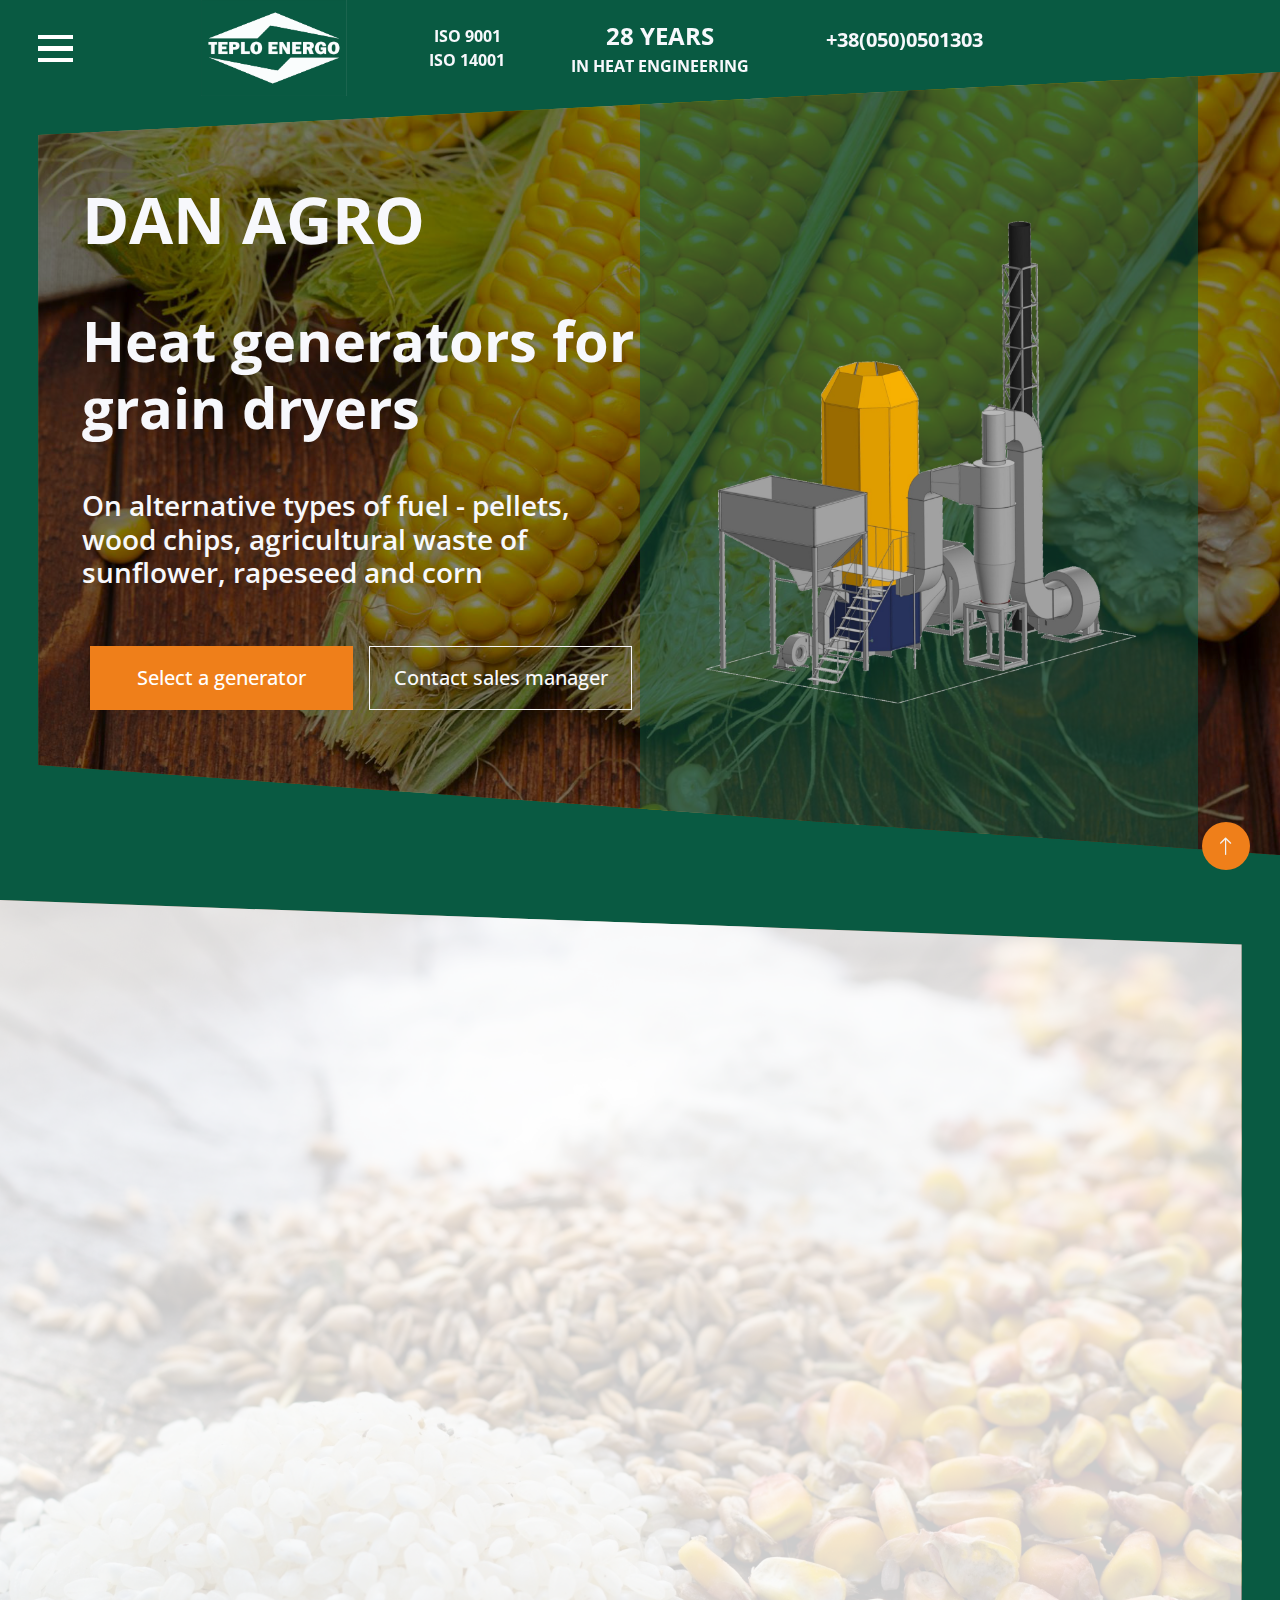
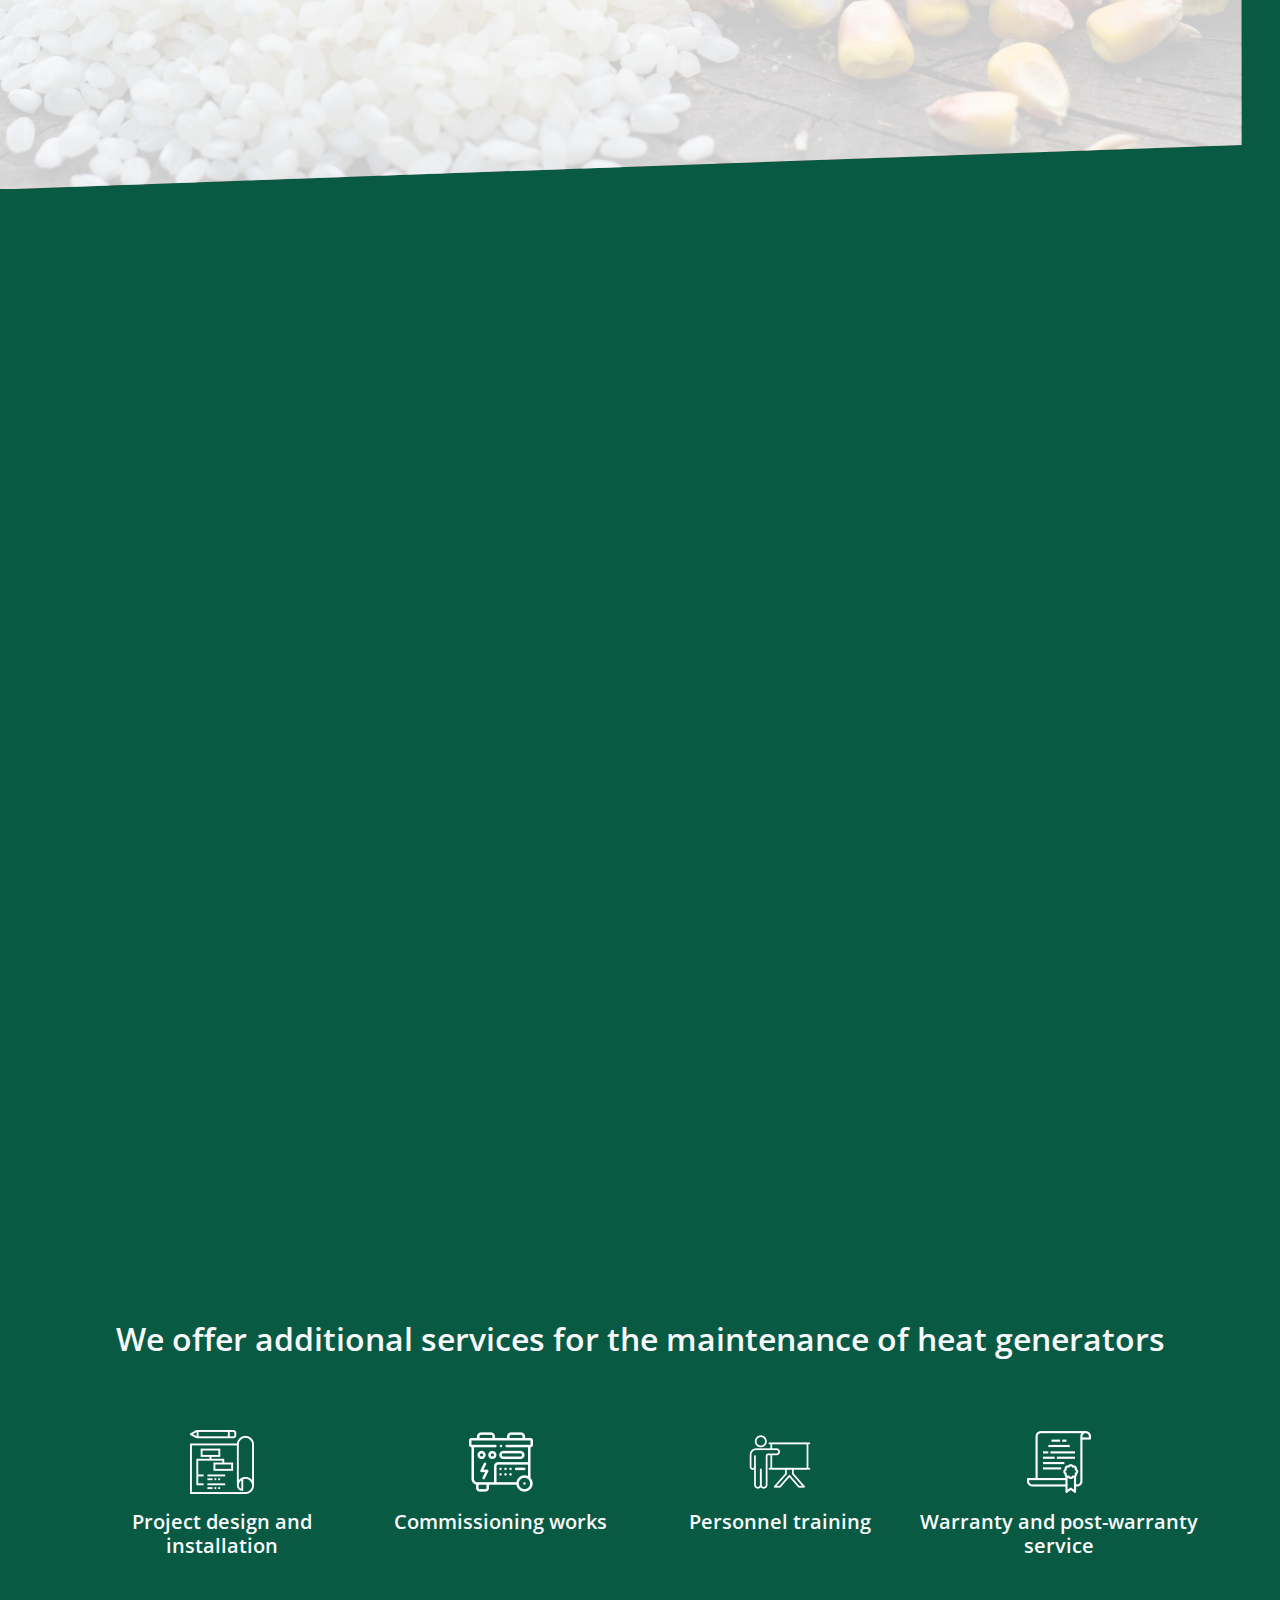
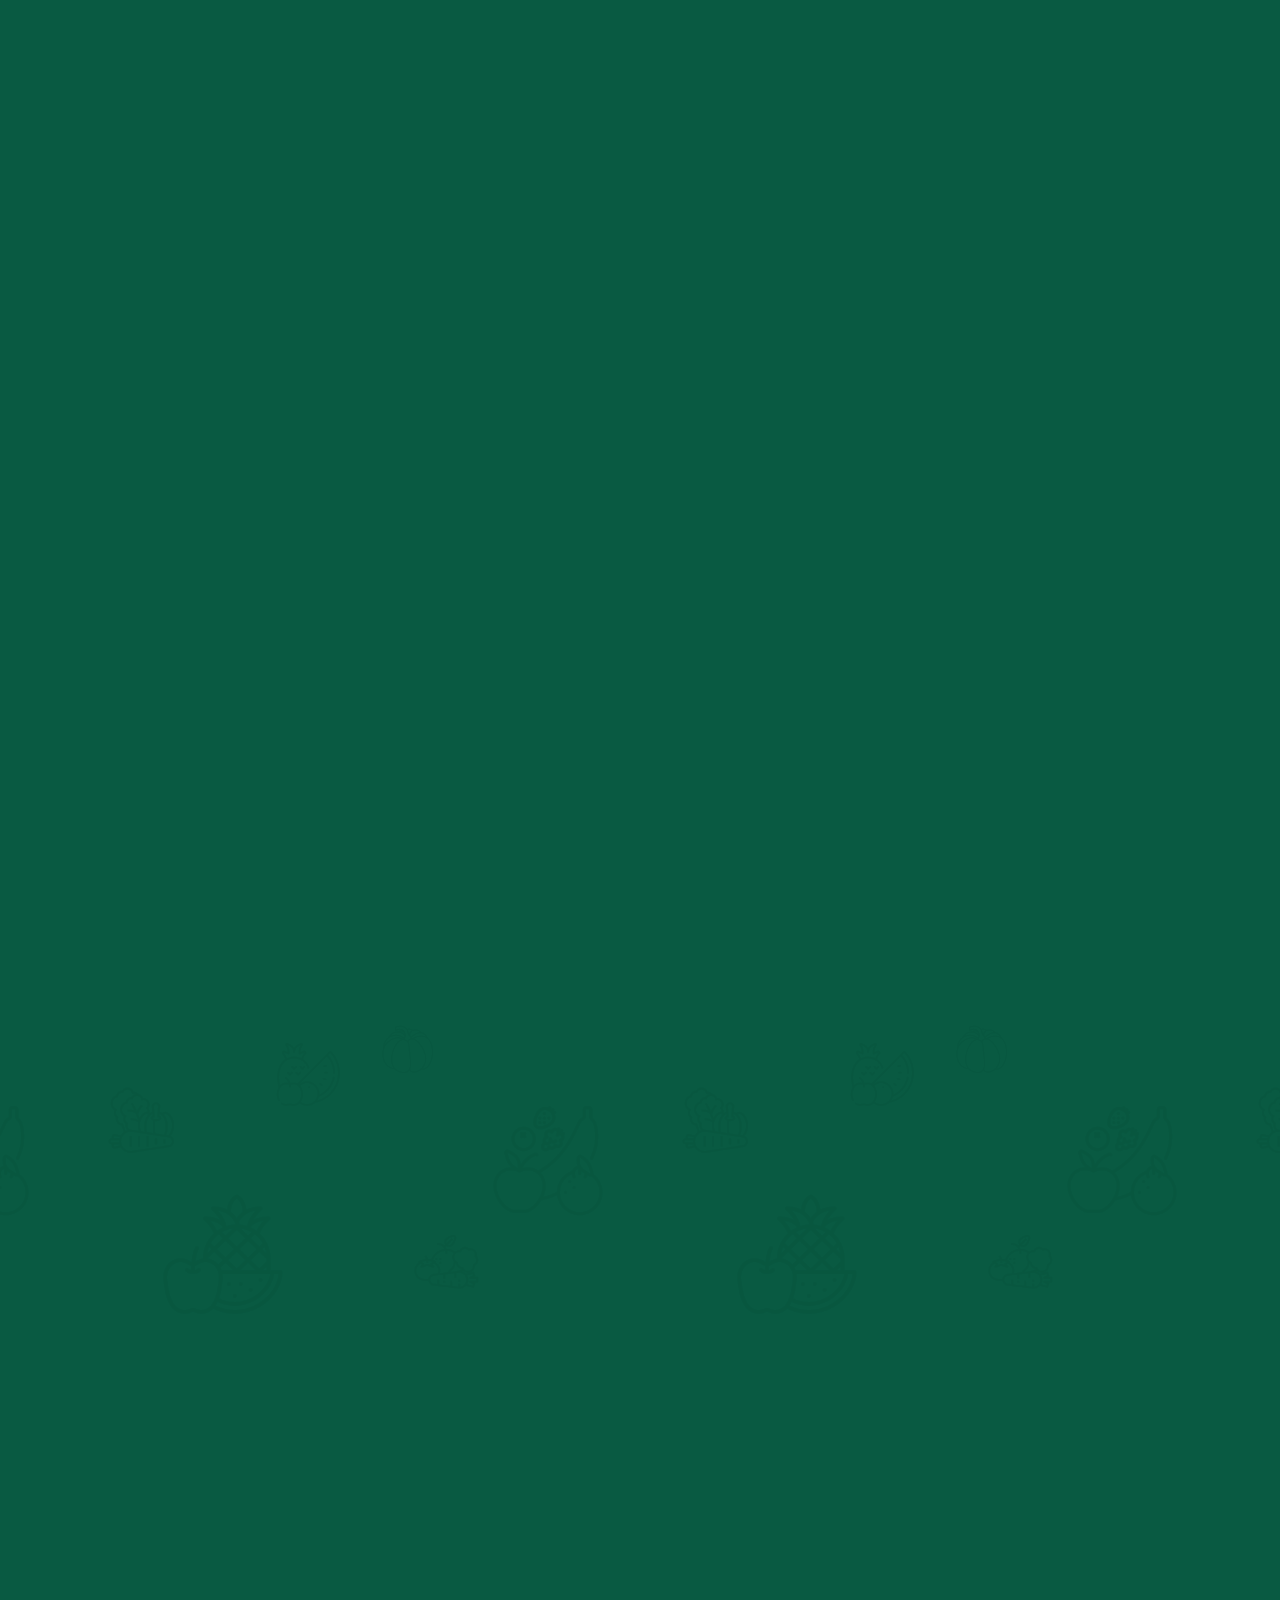
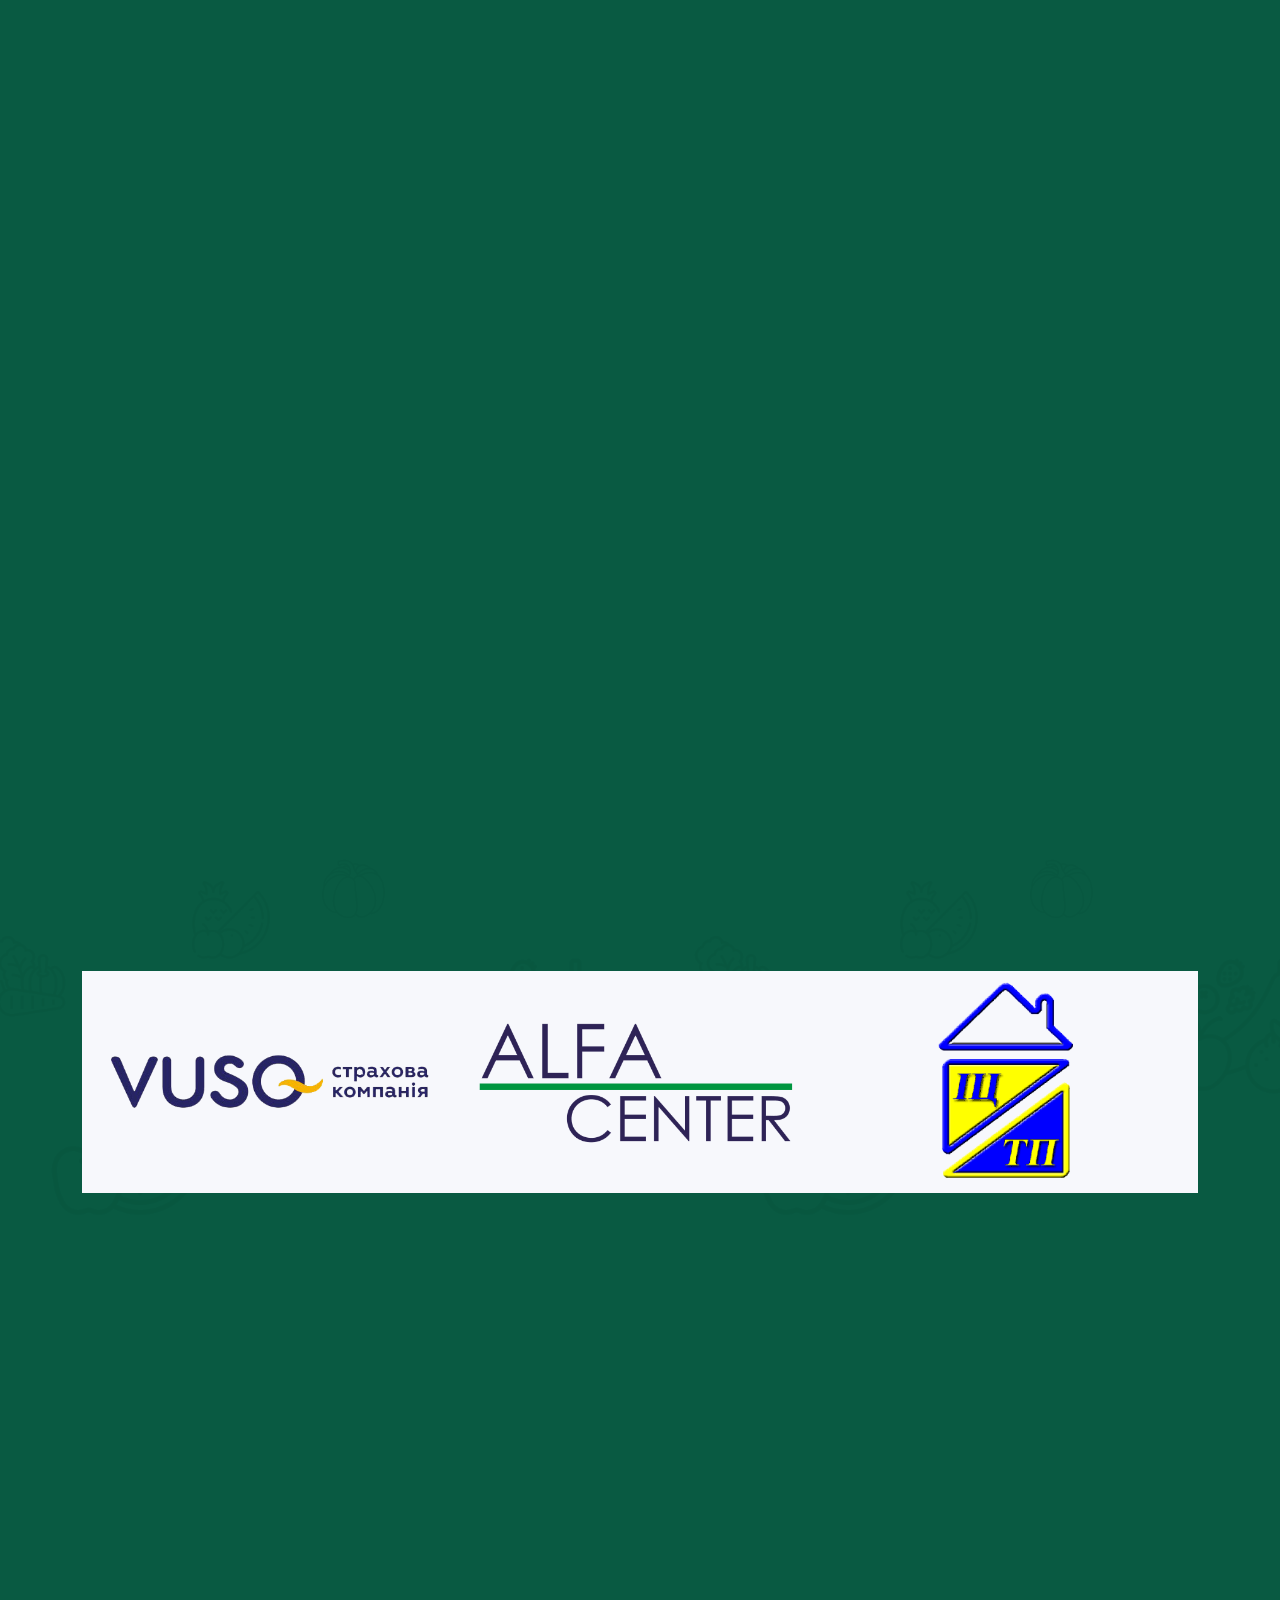
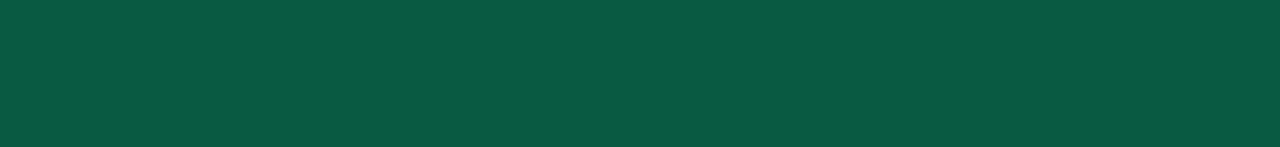
==== en.html @ 697d2f4a "added english version" ====
<!DOCTYPE html>
<html lang="ua">
  <head>
    <meta charset="utf-8" />
    <title>Heat Generators DAN AGRO</title>
    <meta content="width=device-width, initial-scale=1.0" name="viewport" />
    <meta content="" name="keywords" />
    <meta content="" name="description" />

    <meta property="og:image" content="./img/thumbnail_ru.jpg" />
    <meta property="og:image:type" content="image/png" />
    <meta property="og:image:width" content="1024" />
    <meta property="og:image:height" content="1024" />

    <!-- Favicon -->
    <link href="img/favicon.ico" rel="icon" type="image/x-icon" />

    <!-- Google Web Fonts -->
    <link rel="preconnect" href="https://fonts.googleapis.com" />
    <link rel="preconnect" href="https://fonts.gstatic.com" crossorigin />
    <link
      href="https://fonts.googleapis.com/css2?family=Open+Sans:wght@400;500&family=Lora:wght@600;700&display=swap"
      rel="stylesheet"
    />

    <!-- Icon Font Stylesheet -->
    <link
      href="https://cdnjs.cloudflare.com/ajax/libs/font-awesome/5.10.0/css/all.min.css"
      rel="stylesheet"
    />
    <link
      href="https://cdn.jsdelivr.net/npm/bootstrap-icons@1.4.1/font/bootstrap-icons.css"
      rel="stylesheet"
    />

    <!-- Libraries Stylesheet -->
    <link href="lib/animate/animate.min.css" rel="stylesheet" />
    <link href="lib/owlcarousel/assets/owl.carousel.min.css" rel="stylesheet" />

    <!-- Customized Bootstrap Stylesheet -->
    <link href="css/bootstrap.min.css" rel="stylesheet" />

    <!-- Template Stylesheet -->
    <link href="css/style.css" rel="stylesheet" />
    <link href="css/custom.css?v=1.9321" rel="stylesheet" />
    <link rel="stylesheet" href="css/farmfield.css?v=1.931" />
    <!-- Global site tag (gtag.js) - Google Analytics -->
    <script
      async
      src="https://www.googletagmanager.com/gtag/js?id=UA-233529779-1"
    ></script>
    <script>
      window.dataLayer = window.dataLayer || [];
      function gtag() {
        dataLayer.push(arguments);
      }
      gtag("js", new Date());

      gtag("config", "UA-233529779-1");
    </script>
    <!-- Global site tag (gtag.js) - Google Analytics -->
    <script
      async
      src="https://www.googletagmanager.com/gtag/js?id=G-NRJD3T7SEB"
    ></script>
    <script>
      window.dataLayer = window.dataLayer || [];
      function gtag() {
        dataLayer.push(arguments);
      }
      gtag("js", new Date());

      gtag("config", "G-NRJD3T7SEB");
    </script>
    <!-- Google Tag Manager -->
    <script>
      (function (w, d, s, l, i) {
        w[l] = w[l] || [];
        w[l].push({ "gtm.start": new Date().getTime(), event: "gtm.js" });
        var f = d.getElementsByTagName(s)[0],
          j = d.createElement(s),
          dl = l != "dataLayer" ? "&l=" + l : "";
        j.async = true;
        j.src = "https://www.googletagmanager.com/gtm.js?id=" + i + dl;
        f.parentNode.insertBefore(j, f);
      })(window, document, "script", "dataLayer", "GTM-MWQJ46X");
    </script>
    <!-- End Google Tag Manager -->
  </head>

  <body>
    <!-- Google Tag Manager (noscript) -->
    <noscript
      ><iframe
        src="https://www.googletagmanager.com/ns.html?id=GTM-MWQJ46X"
        height="0"
        width="0"
        style="display: none; visibility: hidden;"
      ></iframe
    ></noscript>
    <!-- End Google Tag Manager (noscript) -->
    <!-- Spinner Start -->
    <div
      id="spinner"
      class="show bg-white position-fixed translate-middle w-100 vh-100 top-50 start-50 d-flex align-items-center justify-content-center"
    >
      <div class="spinner-border text-primary" role="status"></div>
    </div>
    <!-- Spinner End -->
    <header class="fixed-top header_section">
      <nav class="ff-navbar ff-navbar-expand-lg ff-custom_nav-container">
        <div
          class="row align-items-center justify-content-between"
          id="nav-row"
        >
          <div class="col-7 col-lg-1 p-0" id="hamburger-col">
            <div class="custom_menu-btn">
              <button class="mb-4" onclick="openNav()">
                <span class="s-1"> </span>
                <span class="s-2"> </span>
                <span class="s-3"> </span>
              </button>
            </div>
            <div id="ff-myNav" class="ff-overlay">
              <div class="menu_btn-style">
                <button onclick="closeNav()">
                  <span class="s-1"> </span>
                  <span class="s-2"> </span>
                  <span class="s-3"> </span>
                </button>
              </div>
              <div class="ff-overlay-content">
                <img
                  class="logo-header-menu"
                  src="./img/logo-white-ru.png"
                  alt="Teploenergo logo"
                />

                <a class="" href="./index.html">
                  Українська мова
                </a>
                <a class="d-none" href="./ru.html">
                  Русский язык
                </a>
                <a class="d-none" href="#">
                  Deutsche Sprache
                </a>
                <a href="tel:+380500501303"
                  ><i class="fa fa-phone-alt me-3"></i> Отдел продаж</a
                >
                <button
                  type="button"
                  class="btn btn-primary btn-lg py-sm-3 px-sm-2"
                  data-bs-toggle="modal"
                  data-bs-target="#chooseModel"
                  style="width: 20rem;"
                >
                  Select a generator
                </button>
                <button
                  type="button"
                  class="btn btn-outline-light btn-lg py-sm-3 px-sm-3"
                  data-bs-toggle="modal"
                  data-bs-target="#callOrder"
                  style="width: 20rem;"
                >
                  Order a call
                </button>
              </div>
            </div>
          </div>
          <!--First col-2 col-lg-1-->
          <div class="col-5 col-lg-2 fs-4 p-0 m-0 text-center">
            <a class="" href="ru.html" class="navbar-brand ms-lg-0">
              <img
                class="logo-header"
                id="logo-ua"
                src="./img/logo-white-en.png"
                alt="Teploenergo logo"
              />
            </a>
          </div>
          <div
            class="d-none d-lg-block col-lg-1 nav-text fw-bold fs-4 text-center text-light"
          >
            <p class="fs-6 my-0">ISO 9001</p>
            <p class="fs-6 my-0">ISO 14001</p>
          </div>
          <div
            class="d-none d-lg-block col-lg-2 nav-text text-light fw-bold fs-6 text-center"
          >
            <span class="fs-4">28 YEARS</span> <br />IN HEAT ENGINEERING<br />
          </div>

          <!--Second col-4-->
          <div
            class="d-none d-lg-block col-lg-2 nav-text fs-5 text-center text-light"
          >
            <p class="fw-bold">+38(050)0501303</p>
          </div>

          <div class="col-5 col-lg-2 nav-text fw-bold fs-5 text-center m-0 p-0">
            <button
              type="button"
              class="btn btn-primary d-none py-sm-3 px-sm-2"
              id="nav-cta"
              data-bs-toggle="modal"
              data-bs-target="#chooseModel"
              style="width: 11rem;"
            >
              Select a generator
            </button>
          </div>
        </div>
      </nav>
    </header>
    <!-- Navbar Start -->
    <!-- <div
      class="container-fluid fixed-top px-0 wow fadeIn text-light"
      data-wow-delay="0.1s"
    >
      <nav
        class="navbar-light py-lg-0 px-lg-5 wow fadeIn"
        data-wow-delay="0.1s"
      >
        
      </nav>
    </div> -->
    <!-- Navbar End -->

    <!-- Hero lg Start -->
    <div
      class="d-none d-lg-block container-fluid m-0 p-0 wow bounceInRight hero-design3"
      data-wow-delay="0.1s"
    >
      <div id="header-carousel" class=" " data-bs-ride="carousel">
        <div
          class="hero-image my-0"
          style="background-image: url('./img/extra-bg5.jpg');"
        >
          <div
            class="overlay"
            style="clip-path: polygon(0 0, 100% 0%, 100% 100%, 0 95%);"
          >
            <div class="container h-100">
              <div class="row h-100 align-items-center justify-content-start">
                <div class="col-md-6 order-2 order-md-1">
                  <h1 class="display-3 text-light mb-5 animated slideInDown">
                    DAN AGRO
                  </h1>
                  <h1
                    class="display-md-5 display-4 text-light mb-5 animated slideInDown"
                  >
                  Heat generators for grain dryers
                  </h1>
                  <h3
                    class="display-lg-5 display-md-6 text-light animated slideInDown mb-5"
                  >
                  On alternative types of fuel - pellets, wood chips, agricultural waste of sunflower, rapeseed and corn
                  </h3>
                  <div class="hero-cta" style="justify-content: start;">
                    <button
                      type="button"
                      class="btn btn-primary btn-lg py-sm-3 px-sm-3"
                      data-bs-toggle="modal"
                      data-bs-target="#chooseModel"
                    >
                      Select a generator
                    </button>
                    <button
                      type="button"
                      class="btn btn-outline-light btn-lg py-sm-3 px-sm-3"
                      data-bs-toggle="modal"
                      data-bs-target="#contactManager"
                    >
                      Contact sales manager
                    </button>
                  </div>
                </div>
                <div
                  class="col-md-6 overlay-hero-lg order-1 order-md-2 h-30 position-relative overflow-hidden"
                >
                  <div class="text-center">
                    <img class="img-fluid" src="./img/generator2.png" alt="" />
                  </div>
                </div>
              </div>
            </div>
          </div>
        </div>
      </div>
    </div>
    <!-- Hero End -->
    <!-- Hero sm Start -->
    <div
      class="d-lg-none container-fluid m-0 h-100 p-0 wow bounceInRight"
      data-wow-delay="0.1s"
    >
      <div id="header-carousel" class=" " data-bs-ride="carousel">
        <div
          class="hero-image my-0"
          style="background-image: url('./img/extra-bg5.jpg');"
        >
          <div class="overlay">
            <div class="h-100">
              <div class="row h-100 align-items-center justify-content-center">
                <div class="col-12 pb-3 position-relative mt-5 overflow-hidden">
                  <div
                    class="text-center overlay-hero-mobile mt-0 justify-content-center"
                  >
                    <img
                      class="img-fluid w-50"
                      src="./img/generator2.png"
                      alt=""
                    />
                  </div>
                </div>
                <div class="col-md-12">
                  <h1
                    class="display-5 text-center text-light mb-2 animated slideInDown"
                  >
                    DAN AGRO
                  </h1>
                  <h1
                    class="display-md-6 text-center display-5 text-light mb-2 animated slideInDown"
                  >
                    Heat generators for grain dryers
                  </h1>
                  <h3
                    class="display-lg-5 text-center mt-4 display-md-6 text-light animated slideInDown mb-2"
                  >
                  On alternative types of fuel - pellets, wood chips, agricultural waste of sunflower, rapeseed and corn
                  </h3>
                  <div class="hero-cta" style="justify-content: start;">
                    <button
                      type="button"
                      class="btn btn-primary btn-lg py-sm-3 px-sm-3"
                      data-bs-toggle="modal"
                      data-bs-target="#chooseModel"
                    >
                      Select a generator
                    </button>
                    <button
                      type="button"
                      class="btn btn-outline-light btn-lg py-sm-3 px-sm-3"
                      data-bs-toggle="modal"
                      data-bs-target="#contactManager"
                    >
                      Contact sales manager
                    </button>
                  </div>
                </div>
              </div>
            </div>
          </div>
        </div>
      </div>
    </div>
    <!-- Hero End -->

    <!--Modal-->
    <div
      class="modal fade"
      id="chooseModel"
      data-bs-backdrop="static"
      data-bs-keyboard="false"
      tabindex="-1"
      aria-labelledby="chooseModelLabel"
      aria-hidden="true"
    >
      <div class="modal-dialog modal-fullscreen">
        <div class="modal-content custom-bg2">
          <div class="modal-header">
            <div class="container text-center">
              <div
                class="btn-group"
                role="group"
                aria-label="Basic outlined example"
              >
                <a href="#danagro750">DAN AGRO 750</a>

                <a href="#danagro1000">DAN AGRO 1000</a>

                <a href="#danagro1500">DAN AGRO 1500</a>

                <a href="#danagro2000">DAN AGRO 2000</a>
              </div>
            </div>
          </div>
          <div class="modal-body">
            <!---->
            <div class="container p-0">
              <div class="row m-0" id="generators" style="width: 100%;">
                <div class="col-12 p-0 text-center" style="width: 100%;">
                  <div class="card m-2 p-3">
                    <!-- <p class="card-text">Some quick example text.</p> -->
                    <div class="row align-items-center">
                      <div id="danagro750" class="col-12 col-lg-4">
                        <h5 class="card-title display-6">DAN AGRO 750</h5>
                        <div class="">
                          <img
                            src="./img/generator.png"
                            class="card-img-top p-3"
                            alt="..."
                          />
                        </div>
                        <div class="row justify-content-center">
                          <button
                            type="button"
                            class="btn btn-primary btn-lg d-none d-lg-block my-2 py-sm-3 px-sm-3"
                            data-bs-toggle="modal"
                            data-bs-target="#order750"
                          >
                            Order
                          </button>
                          <div
                            class="modal fade"
                            id="order750"
                            data-bs-backdrop="static"
                            data-bs-keyboard="false"
                            tabindex="-1"
                            aria-labelledby="orderGeneratorLabel"
                            aria-hidden="true"
                          >
                            <div class="modal-dialog">
                              <div class="modal-content border h-100">
                                <div class="modal-header">
                                  <div class="row">
                                    <div class="col-12">
                                      <h5 class="modal-title">
                                        Order DAN AGRO 750
                                      </h5>
                                    </div>
                                  </div>
                                </div>
                                <div class="modal-body">
                                  <!--Form Original-->
                                  <div class="container text-start">
                                    <div class="row justify-content-center">
                                      <div class="col-12">
                                        <!--Rus:bb578093b6a53e03850716bdb2a99164-->
                                        <!--Nat:9cf9691a396ac0aa43f64c51c702e6b8-->
                                        <form
                                          action="https://formsubmit.co/9cf9691a396ac0aa43f64c51c702e6b8"
                                          action
                                          class="row justify-content-start g-2"
                                          method="POST"
                                        >
                                          <label for="name" class="form-label"
                                            >Name or company name
                                            </label
                                          >
                                          <input
                                            type="text"
                                            class="form-control mb-3"
                                            name="name"
                                            id="name"
                                            required
                                          />

                                          <label
                                            for="emailInfo"
                                            class="form-label"
                                            >Email </label
                                          >
                                          <input
                                            type="email"
                                            class="form-control mb-3"
                                            name="email"
                                            id="emailInfo"
                                            required
                                          />

                                          <label
                                            for="phoneNumber"
                                            class="form-label"
                                            >Phone </label
                                          >
                                          <input
                                            type="text"
                                            class="form-control mb-3"
                                            name="phoneNumber"
                                            id="phoneNumber"
                                            required
                                          />

                                          <label for="region" class="form-label"
                                            >Your location </label
                                          >
                                          <input
                                            type="text"
                                            class="form-control mb-3"
                                            name="region"
                                            id="region"
                                            required
                                          />

                                          <label
                                            for="comments"
                                            class="form-label"
                                            >Comment</label
                                          >
                                          <textarea
                                            class="form-control"
                                            id="comments"
                                            name="message"
                                            rows="3"
                                          ></textarea>
                                          <input
                                            type="hidden"
                                            name="_captcha"
                                            value="false"
                                          />
                                          <input
                                            type="hidden"
                                            name="_next"
                                            value="https://dan-agro.com.ua/thankyou.html"
                                          />
                                          <input
                                            type="hidden"
                                            name="_subject"
                                            value="Замовлення генератору DAN AGRO 750"
                                          />
                                          <input
                                            type="hidden"
                                            name="_template"
                                            value="table"
                                          />

                                          <div class="row">
                                            <div class="col-6">
                                              <button
                                                type="submit"
                                                class="btn btn-custom order-btn"
                                              >
                                                Order
                                              </button>
                                            </div>
                                            <div class="col-6">
                                              <button
                                                type="button"
                                                class="btn btn-danger order-btn"
                                                data-bs-dismiss="modal"
                                              >
                                                Back
                                              </button>
                                            </div>
                                          </div>
                                        </form>
                                      </div>
                                    </div>
                                  </div>
                                </div>
                              </div>
                            </div>
                          </div>
                        </div>
                      </div>
                      <div class="col-12 col-lg-8 text-start">
                        <table class="table table-sm table1 table-hover">
                          <tbody>
                            <tr>
                              <td>Thermal power</td>
                              <td>750 kW</td>
                            </tr>
                            <tr>
                              <td>Hot air output</td>
                              <td>27 000 m³/hour</td>
                            </tr>
                            <tr>
                              <td>
                                Air temperature control range
                              </td>
                              <td>50°С - 120°С</td>
                            </tr>
                            <tr>
                              <td>Installed electrical power</td>
                              <td>22 kW</td>
                            </tr>
                            <tr>
                              <td>Supply voltage</td>
                              <td>380 V</td>
                            </tr>
                            <tr>
                              <td>Weight</td>
                              <td>4 tons</td>
                            </tr>
                            <tr>
                              <td>Installation area</td>
                              <td>25 m²</td>
                            </tr>
                            <tr>
                              <td>Generator bin volume</td>
                              <td>3m³</td>
                            </tr>
                            <tr>
                              <td>Fuel consumption per 1 t%</td>
                              <td>9,0 - 15,0 kg/1t%</td>
                            </tr>
                            <tr>
                              <td>
                                Productivity for drying corn с 24% to 14%
                                humidity
                              </td>
                              <td>2 tons per hour</td>
                            </tr>
                            <tr>
                              <td>
                                Productivity for drying corn from 20% to 14%
                                 humidity
                              </td>
                              <td>3,3 tons per hour</td>
                            </tr>
                          </tbody>
                        </table>
                        <table
                          class="table table-sm d-none d-lg-block table-bordered table2 table-hover"
                          id="fuelTable"
                        >
                          <tbody>
                            <tr>
                              <td class="text-start">
                                <strong>Fuel type</strong>
                              </td>
                              <td>Pine pellets</td>
                              <!---->
                              <td>Corn stalks</td>
                              <!--ІТТФ-->
                              <td>Sunflower stems</td>
                              <!--ІТТФ-->
                              <td>Wood chips</td>
                              <!--Secbiomass-->
                            </tr>
                            <tr>
                              <td class="text-start">
                                <strong>Consumption (kg/hour)</strong>
                              </td>
                              <td>183</td>
                              <td>194</td>
                              <td>213</td>
                              <td>315</td>
                            </tr>
                            <tr>
                              <td class="text-start">
                                <strong>Consumption (m³/day)</strong>
                              </td>
                              <td>13</td>
                              <td>14</td>
                              <td>15</td>
                              <td>23</td>
                            </tr>
                            <tr>
                              <td class="text-start">
                                <strong>General humidity</strong>
                                <!--Wr-->
                              </td>
                              <td>9,9</td>
                              <td>45</td>
                              <td>45</td>
                              <td>40</td>
                            </tr>
                            <tr>
                              <td class="text-start">
                                <strong>Lower calorific value</strong>
                                <!--Qir-->
                              </td>
                              <td>17,51</td>
                              <td>16,7</td>
                              <td>16</td>
                              <td>10,22</td>
                            </tr>
                            <tr>
                              <td class="text-start">
                                <strong>Fuel costs per 1t%</strong>
                              </td>
                              <td>9,0 kg</td>
                              <td>9,6 kg</td>
                              <td>10,5 kg</td>
                              <td>15,6 kg</td>
                            </tr>
                          </tbody>
                        </table>
                        <table
                          class="table d-lg-none table-sm table-bordered table2 table-hover"
                          id="fuelTable"
                        >
                          <tbody>
                            <tr>
                              <td class="text-start">
                                <strong>Fuel type</strong>
                              </td>
                              <td>Pine pellets</td>
                              <!---->
                              <td>Corn stalks</td>
                              <!--ІТТФ-->
                            </tr>
                            <tr>
                              <td class="text-start">
                                <strong>Consumption (kg/hour)</strong>
                              </td>
                              <td>183</td>
                              <td>194</td>
                            </tr>
                            <tr>
                              <td class="text-start">
                                <strong>Consumption (m³/day)</strong>
                              </td>
                              <td>13</td>
                              <td>14</td>
                            </tr>
                            <tr>
                              <td class="text-start">
                                <strong>General humidity</strong>
                                <!--Wr-->
                              </td>
                              <td>9,9</td>
                              <td>45</td>
                            </tr>
                            <tr>
                              <td class="text-start">
                                <strong>Lower calorific value</strong>
                                <!--Qir-->
                              </td>
                              <td>17,51</td>
                              <td>16,7</td>
                            </tr>
                            <tr>
                              <td class="text-start">
                                <strong>Fuel costs per 1t%</strong>
                              </td>
                              <td>9,0 kg</td>
                              <td>9,6 kg</td>
                            </tr>
                          </tbody>
                        </table>
                        <table
                          class="table d-lg-none table-sm table-bordered table2 table-hover"
                          id="fuelTable"
                        >
                          <tbody>
                            <tr>
                              <td class="text-start">
                                <strong>Fuel type</strong>
                              </td>

                              <td>Sunflower stems</td>
                              <!--ІТТФ-->
                              <td>Wood chips</td>
                              <!--Secbiomass-->
                            </tr>
                            <tr>
                              <td class="text-start">
                                <strong>Consumption (kg/hour)</strong>
                              </td>

                              <td>213</td>
                              <td>315</td>
                            </tr>
                            <tr>
                              <td class="text-start">
                                <strong>Consumption (m³/day)</strong>
                              </td>

                              <td>15</td>
                              <td>23</td>
                            </tr>
                            <tr>
                              <td class="text-start">
                                <strong>General humidity</strong>
                                <!--Wr-->
                              </td>

                              <td>45</td>
                              <td>40</td>
                            </tr>
                            <tr>
                              <td class="text-start">
                                <strong>Lower calorific value</strong>
                                <!--Qir-->
                              </td>

                              <td>16</td>
                              <td>10,22</td>
                            </tr>
                            <tr>
                              <td class="text-start">
                                <strong>Fuel costs per 1t%</strong>
                              </td>

                              <td>10,5 kg</td>
                              <td>15,6 kg</td>
                            </tr>
                          </tbody>
                        </table>
                      </div>
                    </div>

                    <div class="row align-items-center d-lg-none">
                      <div class="col-12 text-center">
                        <button
                          type="button"
                          class="btn btn-primary btn-lg my-2 py-sm-3 px-sm-3"
                          data-bs-toggle="modal"
                          data-bs-target="#order750"
                        >
                          Order
                        </button>
                      </div>
                    </div>
                  </div>
                </div>
                <div class="col-12 p-0 text-center">
                  <div class="card m-2 p-3">
                    <!-- <p class="card-text">Some quick example text.</p> -->
                    <div class="row align-items-center">
                      <div id="danagro1000" class="col-12 col-lg-4">
                        <h5 class="card-title display-6">DAN AGRO 1000</h5>
                        <div class="">
                          <img
                            src="./img/generator.png"
                            class="card-img-top p-3"
                            alt="..."
                          />
                        </div>

                        <div class="row justify-content-center">
                          <button
                            type="button"
                            class="btn btn-primary btn-lg d-none d-lg-block my-2 py-sm-3 px-sm-3"
                            data-bs-toggle="modal"
                            data-bs-target="#order1000"
                          >
                            Order
                          </button>
                          <div
                            class="modal fade"
                            id="order1000"
                            data-bs-backdrop="static"
                            data-bs-keyboard="false"
                            tabindex="-1"
                            aria-labelledby="orderGeneratorLabel"
                            aria-hidden="true"
                          >
                            <div class="modal-dialog">
                              <div class="modal-content border h-100">
                                <div class="modal-header">
                                  <div class="row">
                                    <div class="col-12">
                                      <h5 class="modal-title">
                                        Order DAN AGRO 1000
                                      </h5>
                                    </div>
                                  </div>
                                </div>
                                <div class="modal-body">
                                  <!--Form Original-->
                                  <div class="container text-start">
                                    <div class="row justify-content-center">
                                      <div class="col-12">
                                        <!--Rus:bb578093b6a53e03850716bdb2a99164-->
                                        <!--Nat:9cf9691a396ac0aa43f64c51c702e6b8-->
                                        <form
                                          action="https://formsubmit.co/9cf9691a396ac0aa43f64c51c702e6b8"
                                          action
                                          class="row justify-content-start g-2"
                                          method="POST"
                                        >
                                          <label for="name" class="form-label"
                                            >Name or company name
                                            </label
                                          >
                                          <input
                                            type="text"
                                            class="form-control mb-3"
                                            name="name"
                                            id="name"
                                            required
                                          />

                                          <label
                                            for="emailInfo"
                                            class="form-label"
                                            >Email </label
                                          >
                                          <input
                                            type="email"
                                            class="form-control mb-3"
                                            name="email"
                                            id="emailInfo"
                                            required
                                          />

                                          <label
                                            for="phoneNumber"
                                            class="form-label"
                                            >Phone </label
                                          >
                                          <input
                                            type="text"
                                            class="form-control mb-3"
                                            name="phoneNumber"
                                            id="phoneNumber"
                                            required
                                          />

                                          <label for="region" class="form-label"
                                            >Your location </label
                                          >
                                          <input
                                            type="text"
                                            class="form-control mb-3"
                                            name="region"
                                            id="region"
                                            required
                                          />

                                          <label
                                            for="comments"
                                            class="form-label"
                                            >Comment</label
                                          >
                                          <textarea
                                            class="form-control"
                                            id="comments"
                                            name="message"
                                            rows="3"
                                          ></textarea>
                                          <input
                                            type="hidden"
                                            name="_captcha"
                                            value="false"
                                          />
                                          <input
                                            type="hidden"
                                            name="_next"
                                            value="https://dan-agro.com.ua/thankyou.html"
                                          />
                                          <input
                                            type="hidden"
                                            name="_subject"
                                            value="Замовлення генератору DAN AGRO 1000"
                                          />
                                          <input
                                            type="hidden"
                                            name="_template"
                                            value="table"
                                          />
                                          <div class="row">
                                            <div class="col-6">
                                              <button
                                                type="submit"
                                                class="btn btn-custom order-btn"
                                              >
                                                Order
                                              </button>
                                            </div>
                                            <div class="col-6">
                                              <button
                                                type="button"
                                                class="btn btn-danger order-btn"
                                                data-bs-dismiss="modal"
                                              >
                                                Back
                                              </button>
                                            </div>
                                          </div>
                                        </form>
                                      </div>
                                    </div>
                                  </div>
                                </div>
                              </div>
                            </div>
                          </div>
                        </div>
                      </div>
                      <div class="col-12 col-lg-8 text-start">
                        <table class="table table-sm table1 table-hover">
                          <tbody>
                            <tr>
                              <td>Thermal power</td>
                              <td>1000 kW</td>
                            </tr>
                            <tr>
                              <td>Hot air output</td>
                              <td>36 000 m³/hour</td>
                            </tr>
                            <tr>
                              <td>
                                Air temperature control range
                              </td>
                              <td>50°С - 120°С</td>
                            </tr>
                            <tr>
                              <td>Installed electrical power</td>
                              <td>33 kW</td>
                            </tr>
                            <tr>
                              <td>Supply voltage</td>
                              <td>380 V</td>
                            </tr>
                            <tr>
                              <td>Weight</td>
                              <td>5 т</td>
                            </tr>
                            <tr>
                              <td>Installation area</td>
                              <td>35 m²</td>
                            </tr>
                            <tr>
                              <td>Generator bin volume</td>
                              <td>3m³</td>
                            </tr>
                            <tr>
                              <td>Fuel consumption per 1 t%</td>
                              <td>9,0 - 15,0 kg/1t%</td>
                            </tr>
                            <tr>
                              <td>
                                Productivity for drying corn с 24% to 14%
                                humidity
                              </td>
                              <td>3 tons per hour</td>
                            </tr>
                            <tr>
                              <td>
                                Productivity for drying corn from 20% to 14%
                                 humidity
                              </td>
                              <td>5 tons per hour</td>
                            </tr>
                          </tbody>
                        </table>
                        <table
                          class="table table-sm d-none d-lg-block table-bordered table2 table-hover"
                          id="fuelTable"
                        >
                          <tbody>
                            <tr>
                              <td class="text-start">
                                <strong>Fuel type</strong>
                              </td>
                              <td>Pine pellets</td>
                              <!---->
                              <td>Corn stalks</td>
                              <!--ІТТФ-->
                              <td>Sunflower stems</td>
                              <!--ІТТФ-->
                              <td>Wood chips</td>
                              <!--Secbiomass-->
                            </tr>
                            <tr>
                              <td class="text-start">
                                <strong>Consumption (kg/hour)</strong>
                              </td>
                              <td>243</td>
                              <td>259</td>
                              <td>284</td>
                              <td>420</td>
                            </tr>
                            <tr>
                              <td class="text-start">
                                <strong>Consumption (m³/day)</strong>
                              </td>
                              <td>18</td>
                              <td>19</td>
                              <td>21</td>
                              <td>31</td>
                            </tr>
                            <tr>
                              <td class="text-start">
                                <strong>Total humidity, Wr</strong>
                              </td>
                              <td>9,9</td>
                              <td>45</td>
                              <td>45</td>
                              <td>40</td>
                            </tr>
                            <tr>
                              <td class="text-start">
                                <strong>Lower calorific value, Qir</strong>
                              </td>
                              <td>17,51</td>
                              <td>16,7</td>
                              <td>16</td>
                              <td>10,22</td>
                            </tr>
                            <tr>
                              <td class="text-start">
                                <strong>Fuel costs per 1t%</strong>
                              </td>
                              <td>9,0 kg</td>
                              <td>9,6 kg</td>
                              <td>10,5 kg</td>
                              <td>15,6 kg</td>
                            </tr>
                          </tbody>
                        </table>
                        <table
                          class="table table-sm d-lg-none table-bordered table2 table-hover"
                          id="fuelTable"
                        >
                          <tbody>
                            <tr>
                              <td class="text-start">
                                <strong>Fuel type</strong>
                              </td>
                              <td>Pine pellets</td>
                              <!---->
                              <td>Corn stalks</td>
                              <!--ІТТФ-->
                            </tr>
                            <tr>
                              <td class="text-start">
                                <strong>Consumption (kg/hour)</strong>
                              </td>
                              <td>243</td>
                              <td>259</td>
                            </tr>
                            <tr>
                              <td class="text-start">
                                <strong>Consumption (m³/day)</strong>
                              </td>
                              <td>18</td>
                              <td>19</td>
                            </tr>
                            <tr>
                              <td class="text-start">
                                <strong>Total humidity, Wr</strong>
                              </td>
                              <td>9,9</td>
                              <td>45</td>
                            </tr>
                            <tr>
                              <td class="text-start">
                                <strong>Lower calorific value, Qir</strong>
                              </td>
                              <td>17,51</td>
                              <td>16,7</td>
                            </tr>
                            <tr>
                              <td class="text-start">
                                <strong>Fuel costs per 1t%</strong>
                              </td>
                              <td>9,0 kg</td>
                              <td>9,6 kg</td>
                            </tr>
                          </tbody>
                        </table>
                        <table
                          class="table table-sm d-lg-none table-bordered table2 table-hover"
                          id="fuelTable"
                        >
                          <tbody>
                            <tr>
                              <td class="text-start">
                                <strong>Fuel type</strong>
                              </td>

                              <td>Sunflower stems</td>
                              <!--ІТТФ-->
                              <td>Wood chips</td>
                              <!--Secbiomass-->
                            </tr>
                            <tr>
                              <td class="text-start">
                                <strong>Consumption (kg/hour)</strong>
                              </td>

                              <td>284</td>
                              <td>420</td>
                            </tr>
                            <tr>
                              <td class="text-start">
                                <strong>Consumption (m³/day)</strong>
                              </td>

                              <td>21</td>
                              <td>31</td>
                            </tr>
                            <tr>
                              <td class="text-start">
                                <strong>Total humidity, Wr</strong>
                              </td>

                              <td>45</td>
                              <td>40</td>
                            </tr>
                            <tr>
                              <td class="text-start">
                                <strong>Lower calorific value, Qir</strong>
                              </td>

                              <td>16</td>
                              <td>10,22</td>
                            </tr>
                            <tr>
                              <td class="text-start">
                                <strong>Fuel costs per 1t%</strong>
                              </td>

                              <td>10,5 kg</td>
                              <td>15,6 kg</td>
                            </tr>
                          </tbody>
                        </table>
                      </div>
                    </div>
                    <div class="row align-items-center d-lg-none">
                      <div class="col-12 text-center">
                        <button
                          type="button"
                          class="btn btn-primary btn-lg my-2 py-sm-3 px-sm-3"
                          data-bs-toggle="modal"
                          data-bs-target="#order1000"
                        >
                          Order
                        </button>
                      </div>
                    </div>
                  </div>
                </div>
                <div class="col-12 p-0 text-center">
                  <div class="card m-2 p-3">
                    <!-- <p class="card-text">Some quick example text.</p> -->
                    <div class="row align-items-center">
                      <div id="danagro1500" class="col-12 col-lg-4">
                        <h5 class="card-title display-6">DAN AGRO 1500</h5>
                        <div class="">
                          <img
                            src="./img/generator.png"
                            class="card-img-top p-3"
                            alt="..."
                          />
                        </div>
                        <div class="row justify-content-center">
                          <button
                            type="button"
                            class="btn btn-primary btn-lg d-none d-lg-block my-2 py-sm-3 px-sm-3"
                            data-bs-toggle="modal"
                            data-bs-target="#order1500"
                          >
                            Order
                          </button>
                          <div
                            class="modal fade"
                            id="order1500"
                            data-bs-backdrop="static"
                            data-bs-keyboard="false"
                            tabindex="-1"
                            aria-labelledby="orderGeneratorLabel"
                            aria-hidden="true"
                          >
                            <div class="modal-dialog">
                              <div class="modal-content border h-100">
                                <div class="modal-header">
                                  <div class="row">
                                    <div class="col-12">
                                      <h5 class="modal-title">
                                        Order DAN AGRO 1500
                                      </h5>
                                    </div>
                                  </div>
                                </div>
                                <div class="modal-body">
                                  <!--Form Original-->
                                  <div class="container text-start">
                                    <div class="row justify-content-center">
                                      <div class="col-12">
                                        <!--Rus:bb578093b6a53e03850716bdb2a99164-->
                                        <!--Nat:9cf9691a396ac0aa43f64c51c702e6b8-->
                                        <form
                                          action="https://formsubmit.co/9cf9691a396ac0aa43f64c51c702e6b8"
                                          action
                                          class="row justify-content-start g-2"
                                          method="POST"
                                        >
                                          <label for="name" class="form-label"
                                            >Name or company name
                                            </label
                                          >
                                          <input
                                            type="text"
                                            class="form-control mb-3"
                                            name="name"
                                            id="name"
                                            required
                                          />

                                          <label
                                            for="emailInfo"
                                            class="form-label"
                                            >Email </label
                                          >
                                          <input
                                            type="email"
                                            class="form-control mb-3"
                                            name="email"
                                            id="emailInfo"
                                            required
                                          />

                                          <label
                                            for="phoneNumber"
                                            class="form-label"
                                            >Phone </label
                                          >
                                          <input
                                            type="text"
                                            class="form-control mb-3"
                                            name="phoneNumber"
                                            id="phoneNumber"
                                            required
                                          />

                                          <label for="region" class="form-label"
                                            >Your location</label
                                          >
                                          <input
                                            type="text"
                                            class="form-control mb-3"
                                            name="region"
                                            id="region"
                                            required
                                          />

                                          <label
                                            for="comments"
                                            class="form-label"
                                            >Comment</label
                                          >
                                          <textarea
                                            class="form-control"
                                            id="comments"
                                            name="message"
                                            rows="3"
                                          ></textarea>
                                          <input
                                            type="hidden"
                                            name="_captcha"
                                            value="false"
                                          />
                                          <input
                                            type="hidden"
                                            name="_next"
                                            value="https://dan-agro.com.ua/thankyou.html"
                                          />
                                          <input
                                            type="hidden"
                                            name="_subject"
                                            value="Замовлення генератору DAN AGRO 1500"
                                            py-lg-5
                                          />
                                          <input
                                            type="hidden"
                                            name="_template"
                                            value="table"
                                          />

                                          <div class="row">
                                            <div class="col-6">
                                              <button
                                                type="submit"
                                                class="btn btn-custom order-btn"
                                              >
                                                Order
                                              </button>
                                            </div>
                                            <div class="col-6">
                                              <button
                                                type="button"
                                                class="btn btn-danger order-btn"
                                                data-bs-dismiss="modal"
                                              >
                                                Back
                                              </button>
                                            </div>
                                          </div>
                                        </form>
                                      </div>
                                    </div>
                                  </div>
                                </div>
                              </div>
                            </div>
                          </div>
                        </div>
                      </div>
                      <div class="col-12 col-lg-8 text-start">
                        <table class="table table-sm table1 table-hover">
                          <tbody>
                            <tr>
                              <td>Thermal power</td>
                              <td>1500 kW</td>
                            </tr>
                            <tr>
                              <td>Hot air output</td>
                              <td>54 000 m³/hour</td>
                            </tr>
                            <tr>
                              <td>
                                Air temperature control range
                              </td>
                              <td>50°С - 120°С</td>
                            </tr>
                            <tr>
                              <td>Installed electrical power</td>
                              <td>50 kW</td>
                            </tr>
                            <tr>
                              <td>Supply voltage</td>
                              <td>380 V</td>
                            </tr>
                            <tr>
                              <td>Weight</td>
                              <td>7 т</td>
                            </tr>
                            <tr>
                              <td>Installation area</td>
                              <td>45 m²</td>
                            </tr>
                            <tr>
                              <td>Generator bin volume</td>
                              <td>4,5m³</td>
                            </tr>
                            <tr>
                              <td>Fuel consumption per 1 t%</td>
                              <td>9,0 - 15,0 kg/1t%</td>
                            </tr>
                            <tr>
                              <td>
                                Productivity for drying corn с 24% to 14%
                                humidity
                              </td>
                              <td>4 tons per hour</td>
                            </tr>
                            <tr>
                              <td>
                                Productivity for drying corn from 20% to 14%
                                 humidity
                              </td>
                              <td>6,6 tons per hour</td>
                            </tr>
                          </tbody>
                        </table>
                        <table
                          class="table table-sm d-none d-lg-block table-bordered table2 table-hover"
                          id="fuelTable"
                        >
                          <tbody>
                            <tr>
                              <td class="text-start">
                                <strong>Fuel type</strong>
                              </td>
                              <td>Pine pellets</td>
                              <!---->
                              <td>Corn stalks</td>
                              <!--ІТТФ-->
                              <td>Sunflower stems</td>
                              <!--ІТТФ-->
                              <td>Wood chips</td>
                              <!--Secbiomass-->
                            </tr>
                            <tr>
                              <td class="text-start">
                                <strong>Consumption (kg/hour)</strong>
                              </td>
                              <td>365</td>
                              <td>389</td>
                              <td>426</td>
                              <td>630</td>
                            </tr>
                            <tr>
                              <td class="text-start">
                                <strong>Consumption (m³/day)</strong>
                              </td>
                              <td>27</td>
                              <td>28</td>
                              <td>31</td>
                              <td>46</td>
                            </tr>
                            <tr>
                              <td class="text-start">
                                <strong>Total humidity, Wr</strong>
                              </td>
                              <td>9,9</td>
                              <td>45</td>
                              <td>45</td>
                              <td>40</td>
                            </tr>
                            <tr>
                              <td class="text-start">
                                <strong>Lower calorific value, Qir</strong>
                              </td>
                              <td>17,51</td>
                              <td>16,7</td>
                              <td>16</td>
                              <td>10,22</td>
                            </tr>
                            <tr>
                              <td class="text-start">
                                <strong>Fuel costs per 1t%</strong>
                              </td>
                              <td>9,0 kg</td>
                              <td>9,6 kg</td>
                              <td>10,5 kg</td>
                              <td>15,6 kg</td>
                            </tr>
                          </tbody>
                        </table>
                        <table
                          class="table table-sm d-lg-none table-bordered table2 table-hover"
                          id="fuelTable"
                        >
                          <tbody>
                            <tr>
                              <td class="text-start">
                                <strong>Fuel type</strong>
                              </td>
                              <td>Pine pellets</td>
                              <!---->
                              <td>Corn stalks</td>
                              <!--ІТТФ-->
                            </tr>
                            <tr>
                              <td class="text-start">
                                <strong>Consumption (kg/hour)</strong>
                              </td>
                              <td>365</td>
                              <td>389</td>
                            </tr>
                            <tr>
                              <td class="text-start">
                                <strong>Consumption (m³/day)</strong>
                              </td>
                              <td>27</td>
                              <td>28</td>
                            </tr>
                            <tr>
                              <td class="text-start">
                                <strong>Total humidity, Wr</strong>
                              </td>
                              <td>9,9</td>
                              <td>45</td>
                            </tr>
                            <tr>
                              <td class="text-start">
                                <strong>Lower calorific value, Qir</strong>
                              </td>
                              <td>17,51</td>
                              <td>16,7</td>
                            </tr>
                            <tr>
                              <td class="text-start">
                                <strong>Fuel costs per 1t%</strong>
                              </td>
                              <td>9,0 kg</td>
                              <td>9,6 kg</td>
                            </tr>
                          </tbody>
                        </table>
                        <table
                          class="table table-sm d-lg-none table-bordered table2 table-hover"
                          id="fuelTable"
                        >
                          <tbody>
                            <tr>
                              <td class="text-start">
                                <strong>Fuel type</strong>
                              </td>

                              <td>Sunflower stems</td>
                              <!--ІТТФ-->
                              <td>Wood chips</td>
                              <!--Secbiomass-->
                            </tr>
                            <tr>
                              <td class="text-start">
                                <strong>Consumption (kg/hour)</strong>
                              </td>

                              <td>426</td>
                              <td>630</td>
                            </tr>
                            <tr>
                              <td class="text-start">
                                <strong>Consumption (m³/day)</strong>
                              </td>

                              <td>31</td>
                              <td>46</td>
                            </tr>
                            <tr>
                              <td class="text-start">
                                <strong>Total humidity, Wr</strong>
                              </td>

                              <td>45</td>
                              <td>40</td>
                            </tr>
                            <tr>
                              <td class="text-start">
                                <strong>Lower calorific value, Qir</strong>
                              </td>

                              <td>16</td>
                              <td>10,22</td>
                            </tr>
                            <tr>
                              <td class="text-start">
                                <strong>Fuel costs per 1t%</strong>
                              </td>

                              <td>10,5 kg</td>
                              <td>15,6 kg</td>
                            </tr>
                          </tbody>
                        </table>
                      </div>
                    </div>

                    <div class="row align-items-center d-lg-none">
                      <div class="col-12 text-center">
                        <button
                          type="button"
                          class="btn btn-primary btn-lg my-2 py-sm-3 px-sm-3"
                          data-bs-toggle="modal"
                          data-bs-target="#order1500"
                        >
                          Order
                        </button>
                      </div>
                    </div>
                  </div>
                </div>
                <div class="col-12 p-0 text-center">
                  <div class="card m-2 p-3">
                    <!-- <p class="card-text">Some quick example text.</p> -->
                    <div class="row align-items-center">
                      <div id="danagro2000" class="col-12 col-lg-4">
                        <h5 class="card-title display-6">DAN AGRO 2000</h5>
                        <div class="">
                          <img
                            src="./img/generator.png"
                            class="card-img-top p-3"
                            alt="..."
                          />
                        </div>
                        <div class="row justify-content-center">
                          <button
                            type="button"
                            class="btn btn-primary btn-lg d-none d-lg-block my-2 py-sm-3 px-sm-3"
                            data-bs-toggle="modal"
                            data-bs-target="#order2000"
                          >
                            Order
                          </button>
                          <div
                            class="modal fade"
                            id="order2000"
                            data-bs-backdrop="static"
                            data-bs-keyboard="false"
                            tabindex="-1"
                            aria-labelledby="orderGeneratorLabel"
                            aria-hidden="true"
                          >
                            <div class="modal-dialog">
                              <div class="modal-content border h-100">
                                <div class="modal-header">
                                  <div class="row">
                                    <div class="col-12">
                                      <h5 class="modal-title">
                                        Order DAN AGRO 2000
                                      </h5>
                                    </div>
                                  </div>
                                </div>
                                <div class="modal-body">
                                  <!--Form Original-->
                                  <div class="container text-start">
                                    <div class="row justify-content-center">
                                      <div class="col-12">
                                        <!--Rus:bb578093b6a53e03850716bdb2a99164-->
                                        <!--Nat:9cf9691a396ac0aa43f64c51c702e6b8-->
                                        <form
                                          action="https://formsubmit.co/9cf9691a396ac0aa43f64c51c702e6b8"
                                          action
                                          class="row justify-content-start g-2"
                                          method="POST"
                                        >
                                          <label for="name" class="form-label"
                                            >Name or company name
                                            </label
                                          >
                                          <input
                                            type="text"
                                            class="form-control mb-3"
                                            name="name"
                                            id="name"
                                            required
                                          />

                                          <label
                                            for="emailInfo"
                                            class="form-label"
                                            >Email </label
                                          >
                                          <input
                                            type="email"
                                            class="form-control mb-3"
                                            name="email"
                                            id="emailInfo"
                                            required
                                          />

                                          <label
                                            for="phoneNumber"
                                            class="form-label"
                                            >Phone </label
                                          >
                                          <input
                                            type="text"
                                            class="form-control mb-3"
                                            name="phoneNumber"
                                            id="phoneNumber"
                                            required
                                          />

                                          <label for="region" class="form-label"
                                            >Your location </label
                                          >
                                          <input
                                            type="text"
                                            class="form-control mb-3"
                                            name="region"
                                            id="region"
                                            required
                                          />

                                          <label
                                            for="comments"
                                            class="form-label"
                                            >Comment</label
                                          >
                                          <textarea
                                            class="form-control"
                                            id="comments"
                                            name="message"
                                            rows="3"
                                          ></textarea>
                                          <input
                                            type="hidden"
                                            name="_captcha"
                                            value="false"
                                          />
                                          <input
                                            type="hidden"
                                            name="_next"
                                            value="https://dan-agro.com.ua/thankyou.html"
                                          />
                                          <input
                                            type="hidden"
                                            name="_subject"
                                            value="Замовлення генератору DAN AGRO 2000"
                                          />
                                          <input
                                            type="hidden"
                                            name="_template"
                                            value="table"
                                          />

                                          <div class="row">
                                            <div class="col-6">
                                              <button
                                                type="submit"
                                                class="btn btn-custom order-btn"
                                              >
                                                Order
                                              </button>
                                            </div>
                                            <div class="col-6">
                                              <button
                                                type="button"
                                                class="btn btn-danger order-btn"
                                                data-bs-dismiss="modal"
                                              >
                                                Back
                                              </button>
                                            </div>
                                          </div>
                                        </form>
                                      </div>
                                    </div>
                                  </div>
                                </div>
                              </div>
                            </div>
                          </div>
                        </div>
                      </div>
                      <div class="col-12 col-lg-8 text-start">
                        <table class="table table-sm table1 table-hover">
                          <tbody>
                            <tr>
                              <td>Thermal power</td>
                              <td>2000 kW</td>
                            </tr>
                            <tr>
                              <td>Hot air output</td>
                              <td>72 000 m³/hour</td>
                            </tr>Weight
                            <tr>
                              <td>
                                Air temperature control range
                              </td>
                              <td>50°С - 120°С</td>
                            </tr>
                            <tr>
                              <td>Installed electrical power</td>
                              <td>70 kW</td>
                            </tr>
                            <tr>
                              <td>Supply voltage</td>
                              <td>380 V</td>
                            </tr>
                            <tr>
                              <td>Weight</td>
                              <td>10 т</td>
                            </tr>
                            <tr>
                              <td>Installation area</td>
                              <td>60 m²</td>
                            </tr>
                            <tr>
                              <td>Generator bin volume</td>
                              <td>7,5m³</td>
                            </tr>
                            <tr>
                              <td>Fuel consumption per 1 t%</td>
                              <td>9,0 - 15,0 kg/1t%</td>
                            </tr>
                            <tr>
                              <td>
                                Productivity for drying corn с 24% to 14%
                                humidity
                              </td>
                              <td>5,5 tons per hour</td>
                            </tr>
                            <tr>
                              <td>
                                Productivity for drying corn from 20% to 14%
                                 humidity
                              </td>
                              <td>9,1 tons per hour</td>
                            </tr>
                          </tbody>
                        </table>
                        <table
                          class="table d-none d-lg-block table-sm table-bordered table2 table-hover"
                          id="fuelTable"
                        >
                          <tbody>
                            <tr>
                              <td class="text-start">
                                <strong>Fuel type</strong>
                              </td>
                              <td>Pine pellets</td>
                              <!---->
                              <td>Corn stalks</td>
                              <!--ІТТФ-->
                              <td>Sunflower stems</td>
                              <!--ІТТФ-->
                              <td>Wood chips</td>
                              <!--Secbiomass-->
                            </tr>
                            <tr>
                              <td class="text-start">
                                <strong>Consumption (kg/hour)</strong>
                              </td>
                              <td>487</td>
                              <td>519</td>
                              <td>569</td>
                              <td>841</td>
                            </tr>
                            <tr>
                              <td class="text-start">
                                <strong>Consumption (m³/day)</strong>
                              </td>
                              <td>35</td>
                              <td>38</td>
                              <td>41</td>
                              <td>61</td>
                            </tr>
                            <tr>
                              <td class="text-start">
                                <strong>Total humidity, Wr</strong>
                              </td>
                              <td>9,9</td>
                              <td>45</td>
                              <td>45</td>
                              <td>40</td>
                            </tr>
                            <tr>
                              <td class="text-start">
                                <strong>Lower calorific value, Qir</strong>
                              </td>
                              <td>17,51</td>
                              <td>16,7</td>
                              <td>16</td>
                              <td>10,22</td>
                            </tr>
                            <tr>
                              <td class="text-start">
                                <strong>Fuel costs per 1t%</strong>
                              </td>
                              <td>9,0 kg</td>
                              <td>9,6 kg</td>
                              <td>10,5 kg</td>
                              <td>15,6 kg</td>
                            </tr>
                          </tbody>
                        </table>
                        <table
                          class="table d-lg-none table-sm table-bordered table2 table-hover"
                          id="fuelTable"
                        >
                          <tbody>
                            <tr>
                              <td class="text-start">
                                <strong>Fuel type</strong>
                              </td>
                              <td>Pine pellets</td>
                              <!---->
                              <td>Corn stalks</td>
                              <!--ІТТФ-->
                            </tr>
                            <tr>
                              <td class="text-start">
                                <strong>Consumption (kg/hour)</strong>
                              </td>
                              <td>487</td>
                              <td>519</td>
                            </tr>
                            <tr>
                              <td class="text-start">
                                <strong>Consumption (m³/day)</strong>
                              </td>
                              <td>35</td>
                              <td>38</td>
                            </tr>
                            <tr>
                              <td class="text-start">
                                <strong>Total humidity, Wr</strong>
                              </td>
                              <td>9,9</td>
                              <td>45</td>
                            </tr>
                            <tr>
                              <td class="text-start">
                                <strong>Lower calorific value, Qir</strong>
                              </td>
                              <td>17,51</td>
                              <td>16,7</td>
                            </tr>
                            <tr>
                              <td class="text-start">
                                <strong>Fuel costs per 1t%</strong>
                              </td>
                              <td>9,0 kg</td>
                              <td>9,6 kg</td>
                            </tr>
                          </tbody>
                        </table>
                        <table
                          class="table d-lg-none table-sm table-bordered table2 table-hover"
                          id="fuelTable"
                        >
                          <tbody>
                            <tr>
                              <td class="text-start">
                                <strong>Fuel type</strong>
                              </td>

                              <td>Sunflower stems</td>
                              <!--ІТТФ-->
                              <td>Wood chips</td>
                              <!--Secbiomass-->
                            </tr>
                            <tr>
                              <td class="text-start">
                                <strong>Consumption (kg/hour)</strong>
                              </td>

                              <td>569</td>
                              <td>841</td>
                            </tr>
                            <tr>
                              <td class="text-start">
                                <strong>Consumption (m³/day)</strong>
                              </td>

                              <td>41</td>
                              <td>61</td>
                            </tr>
                            <tr>
                              <td class="text-start">
                                <strong>Total humidity, Wr</strong>
                              </td>

                              <td>45</td>
                              <td>40</td>
                            </tr>
                            <tr>
                              <td class="text-start">
                                <strong>Lower calorific value, Qir</strong>
                              </td>

                              <td>16</td>
                              <td>10,22</td>
                            </tr>
                            <tr>
                              <td class="text-start">
                                <strong>Fuel costs per 1t%</strong>
                              </td>

                              <td>10,5 kg</td>
                              <td>15,6 kg</td>
                            </tr>
                          </tbody>
                        </table>
                      </div>
                    </div>

                    <div class="row align-items-center d-lg-none">
                      <div class="col-12 text-center">
                        <button
                          type="button"
                          class="btn btn-primary btn-lg my-2 py-sm-3 px-sm-3"
                          data-bs-toggle="modal"
                          data-bs-target="#order2000"
                        >
                          Order
                        </button>
                      </div>
                    </div>
                  </div>
                </div>
                
                <!--Card template-->

                <!--Card template-->
              </div>
            </div>
            <!---->
          </div>
          <div class="modal-footer justify-content-center">
            <div class="row align-items-center">
              <div class="col-12 text-center">
                <div class="">
                  <button
                    type="button"
                    class="btn btn-primary py-sm-3 px-sm-3"
                    data-bs-toggle="modal"
                    data-bs-target="#orderGenerator"
                  >
                  Get a consultation
                  </button>
                  <div
                    class="modal fade"
                    id="orderGenerator"
                    data-bs-backdrop="static"
                    data-bs-keyboard="false"
                    tabindex="-1"
                    aria-labelledby="orderGeneratorLabel"
                    aria-hidden="true"
                  >
                    <div class="modal-dialog">
                      <div class="modal-content border h-100">
                        <div class="modal-header">
                          <h5 class="modal-title" id="orderGeneratorLabel">
                            Get a consultation
                          </h5>
                          <button
                            type="button"
                            class="btn-close"
                            data-bs-dismiss="modal"
                            aria-label="Close"
                          ></button>
                        </div>
                        <div class="modal-body">
                          <!--Form Original-->
                          <div class="container text-start">
                            <div class="row justify-content-center">
                              <div class="col-12">
                                <!--Rus:bb578093b6a53e03850716bdb2a99164-->
                                <!--Nat:9cf9691a396ac0aa43f64c51c702e6b8-->
                                <form
                                  action="https://formsubmit.co/9cf9691a396ac0aa43f64c51c702e6b8"
                                  action
                                  class="row justify-content-start g-2"
                                  method="POST"
                                >
                                  <label for="name" class="form-label"
                                    >Name or company name</label
                                  >
                                  <input
                                    type="text"
                                    class="form-control mb-3"
                                    name="name"
                                    id="name"
                                    required
                                  />

                                  <label for="emailInfo" class="form-label"
                                    >Email </label
                                  >
                                  <input
                                    type="email"
                                    class="form-control mb-3"
                                    name="email"
                                    id="emailInfo"
                                    required
                                  />

                                  <label for="phoneNumber" class="form-label"
                                    >Phone </label
                                  >
                                  <input
                                    type="text"
                                    class="form-control mb-3"
                                    name="phoneNumber"
                                    id="phoneNumber"
                                    required
                                  />

                                  <label for="region" class="form-label"
                                    >Your location </label
                                  >
                                  <input
                                    type="text"
                                    class="form-control mb-3"
                                    name="region"
                                    id="region"
                                    required
                                  />

                                  <label
                                    for="selectGenerator"
                                    class="form-label"
                                    >Choose a heat generator type</label
                                  >
                                  <select
                                    class="form-select mb-3"
                                    name="generatorType"
                                    id="selectGenerator"
                                    aria-label="Default select example"
                                    required
                                  >
                                    <option value="DAN AGRO 750"
                                      >DAN AGRO 750</option
                                    >
                                    <option value="DAN AGRO 1000"
                                      >DAN AGRO 1000</option
                                    >
                                    <option value="DAN AGRO 1500"
                                      >DAN AGRO 1500</option
                                    >
                                    <option value="DAN AGRO 2000"
                                      >DAN AGRO 2000</option
                                    >
                                    <option value="DAN AGRO 3000"
                                      >DAN AGRO 3000</option
                                    >
                                  </select>

                                  <label for="comments" class="form-label"
                                    >Comment</label
                                  >
                                  <textarea
                                    class="form-control"
                                    id="comments"
                                    name="message"
                                    rows="3"
                                  ></textarea>
                                  <input
                                    type="hidden"
                                    name="_captcha"
                                    value="false"
                                  />
                                  <input
                                    type="hidden"
                                    name="_next"
                                    value="https://dan-agro.com.ua/thankyou.html"
                                  />
                                  <input
                                    type="hidden"
                                    name="_subject"
                                    value="Заявка на консультацию"
                                  />
                                  <input
                                    type="hidden"
                                    name="_template"
                                    value="table"
                                  />

                                  <button type="submit" class="btn btn-custom">
                                    Get a consultation
                                  </button>
                                  <button
                                    type="button"
                                    class="btn btn-danger"
                                    data-bs-dismiss="modal"
                                  >
                                    Back
                                  </button>
                                </form>
                              </div>
                            </div>
                          </div>
                        </div>
                      </div>
                    </div>
                  </div>
                  <!-- <a
                  type="button"
                  class="btn btn-outline-light py-sm-3 px-sm-3"
                  data-bs-toggle="modal"
                  data-bs-target="#contactManager"
                  >Contact sales manager</a
                > -->
                  <button
                    type="button"
                    class="btn btn-danger py-sm-3 px-sm-3"
                    data-bs-dismiss="modal"
                  >
                    Back
                  </button>
                </div>
              </div>
            </div>
          </div>
        </div>
      </div>
    </div>
    <!--End Modal Choose model-->

    <!-- Feature Start -->
    <div
      class="m-0 h-100 hero-design2 wow bounceInLeft"
      data-wow-delay="0.9s"
      style="
        background-image: url(./img/extra-bg2.jpg);
        background-position: center;
        background-repeat: no-repeat;
        background-size: cover;
      "
    >
      <div class="overlay-light">
        <div class="container-fluid py-4 py-lg-5">
          <!--bg-light bg-icon-->
          <div class="container">
            <div
              class="section-header text-center mx-auto mb-5 wow fadeInUp"
              data-wow-delay="0.1s"
              style="max-width: 1200px;"
            >
              <h2 class="mb-0">
                Features of heat generators DAN AGRO
              </h2>
            </div>
            <div class="row g-4">
              <div class="col-lg-4 col-md-6 wow fadeInUp" data-wow-delay="0.1s">
                <div class="bg-white h-100 p-3 p-lg-4">
                  <div class="row mb-3 align-items-center">
                    <div class="col-3">
                      <div class="svg-container">
                        <svg
                          version="1.1"
                          id="Layer_1"
                          xmlns="http://www.w3.org/2000/svg"
                          xmlns:xlink="http://www.w3.org/1999/xlink"
                          x="0px"
                          y="0px"
                          viewBox="0 0 512 512"
                          style="enable-background: new 0 0 512 512;"
                          xml:space="preserve"
                        >
                          <g>
                            <g>
                              <path
                                d="M505.267,79.625c-12.703-19.846-39.185-25.654-59.034-12.952c-19.924,12.754-38.466,25.749-55.689,38.755
                                      c-5.721-25.872-28.826-45.288-56.393-45.288h-188c-4.589,0-8.308,3.72-8.308,8.308s3.719,8.308,8.308,8.308h188
                                      c22.441,0,40.744,18.058,41.144,40.407c-11.818,9.333-22.952,18.635-33.456,27.843v-4.488c0-16.706-13.592-30.297-30.297-30.297
                                      h-42.44c-4.589,0-8.308,3.72-8.308,8.308s3.719,8.308,8.308,8.308h42.44c7.545,0,13.682,6.138,13.682,13.682v19.454
                                      c-43.35,40.131-74.373,77.586-95.15,106.194l-75.672-73.761c-16.878-16.449-43.988-16.1-60.434,0.773
                                      c-16.449,16.874-16.102,43.986,0.772,60.434l42.312,41.243c1.537,1.499,3.677,2.377,5.827,2.357
                                      c2.207-0.02,4.38-0.926,5.923-2.508c3.202-3.286,3.135-8.545-0.151-11.747l-42.312-41.243
                                      c-10.314-10.054-10.526-26.624-0.472-36.938c10.05-10.312,26.622-10.525,36.937-0.472c0,0,82.588,80.503,82.604,80.519
                                      c1.73,1.686,4.168,2.549,6.573,2.323c2.425-0.227,4.629-1.506,6.027-3.5c1.598-2.279,3.217-4.543,4.849-6.798
                                      c32.546-44.924,100.111-124.333,212.336-196.178c12.131-7.765,28.317-4.215,36.082,7.916c7.766,12.13,4.215,28.317-7.916,36.082
                                      c-41.379,26.49-76.207,53.982-105.133,80.203c-0.064,0.054-0.134,0.097-0.197,0.154c-19.526,17.704-36.341,34.813-50.66,50.644
                                      c-11.006,12.171-21.709,24.885-31.784,37.934c-22.429,29.023-33.228,48.602-34.681,51.299c-0.033,0.061-0.062,0.115-0.086,0.16
                                      c-0.017,0.032-0.027,0.051-0.04,0.074c-0.03,0.056-0.052,0.097-0.058,0.109c-3.804,7.284-10.918,12.407-19.035,13.703
                                      c-8.1,1.295-16.481-1.364-22.352-7.088l-46.817-45.634c-0.411-0.401-0.853-0.75-1.317-1.048
                                      c-3.253-2.088-7.631-1.676-10.431,1.199c-3.202,3.286-3.135,8.545,0.151,11.747l46.817,45.634
                                      c8.026,7.825,18.62,12.134,29.829,12.134c7.233,0,14.475-1.89,20.791-5.418c7.198-4.019,13.203-10.084,17.09-17.526
                                      c0.298-0.565,15.541-28.918,49.779-69.47v88.207c0,7.545-6.137,13.683-13.682,13.683H80.377c-7.545,0-13.683-6.138-13.683-13.683
                                      V140.517c0-7.544,6.138-13.682,13.683-13.682H235.87c4.589,0,8.308-3.72,8.308-8.308s-3.719-8.308-8.308-8.308H80.377
                                      c-16.707,0-30.299,13.592-30.299,30.297v231.165c0,16.707,13.592,30.299,30.299,30.299h231.166
                                      c16.706,0,30.297-13.592,30.297-30.299V264.554c9.925-10.88,21.059-22.366,33.462-34.224v163.961
                                      c0,22.691-18.46,41.151-41.15,41.151H57.767c-22.691,0-41.151-18.46-41.151-41.152V117.908c0-22.691,18.46-41.151,41.151-41.151
                                      h55.151c4.589,0,8.308-3.72,8.308-8.308s-3.719-8.308-8.308-8.308H57.767C25.915,60.141,0,86.055,0,117.908V394.29
                                      c0,31.853,25.915,57.767,57.767,57.767H334.15c31.853,0,57.766-25.914,57.766-57.767V214.927
                                      c27.795-24.978,61.074-51.092,100.401-76.267C512.163,125.953,517.974,99.47,505.267,79.625z"
                              ></path>
                            </g>
                          </g>
                        </svg>
                      </div>
                    </div>
                    <div class="col-9 text-start">
                      <h5 class="mb-0">Fast payback period</h5>
                    </div>
                  </div>

                  <p class="mb-1 text-start">
                    Payback period - 1-3 months due to the use of wood chips or
                    biowaste from the collection and cleaning of wheat,
                    sunflower, soybeans, corn, etc.
                  </p>
                </div>
              </div>
              <div class="col-lg-4 col-md-6 wow fadeInUp" data-wow-delay="0.1s">
                <div class="bg-white h-100 p-4">
                  <div class="row mb-3 align-items-center">
                    <div class="col-3">
                      <div class="svg-container">
                        <svg
                          version="1.1"
                          id="Layer_1"
                          xmlns="http://www.w3.org/2000/svg"
                          xmlns:xlink="http://www.w3.org/1999/xlink"
                          x="0px"
                          y="0px"
                          viewBox="0 0 512 512"
                          style="enable-background: new 0 0 512 512;"
                          xml:space="preserve"
                        >
                          <g>
                            <g>
                              <path
                                d="M505.267,79.625c-12.703-19.846-39.185-25.654-59.034-12.952c-19.924,12.754-38.466,25.749-55.689,38.755
                                      c-5.721-25.872-28.826-45.288-56.393-45.288h-188c-4.589,0-8.308,3.72-8.308,8.308s3.719,8.308,8.308,8.308h188
                                      c22.441,0,40.744,18.058,41.144,40.407c-11.818,9.333-22.952,18.635-33.456,27.843v-4.488c0-16.706-13.592-30.297-30.297-30.297
                                      h-42.44c-4.589,0-8.308,3.72-8.308,8.308s3.719,8.308,8.308,8.308h42.44c7.545,0,13.682,6.138,13.682,13.682v19.454
                                      c-43.35,40.131-74.373,77.586-95.15,106.194l-75.672-73.761c-16.878-16.449-43.988-16.1-60.434,0.773
                                      c-16.449,16.874-16.102,43.986,0.772,60.434l42.312,41.243c1.537,1.499,3.677,2.377,5.827,2.357
                                      c2.207-0.02,4.38-0.926,5.923-2.508c3.202-3.286,3.135-8.545-0.151-11.747l-42.312-41.243
                                      c-10.314-10.054-10.526-26.624-0.472-36.938c10.05-10.312,26.622-10.525,36.937-0.472c0,0,82.588,80.503,82.604,80.519
                                      c1.73,1.686,4.168,2.549,6.573,2.323c2.425-0.227,4.629-1.506,6.027-3.5c1.598-2.279,3.217-4.543,4.849-6.798
                                      c32.546-44.924,100.111-124.333,212.336-196.178c12.131-7.765,28.317-4.215,36.082,7.916c7.766,12.13,4.215,28.317-7.916,36.082
                                      c-41.379,26.49-76.207,53.982-105.133,80.203c-0.064,0.054-0.134,0.097-0.197,0.154c-19.526,17.704-36.341,34.813-50.66,50.644
                                      c-11.006,12.171-21.709,24.885-31.784,37.934c-22.429,29.023-33.228,48.602-34.681,51.299c-0.033,0.061-0.062,0.115-0.086,0.16
                                      c-0.017,0.032-0.027,0.051-0.04,0.074c-0.03,0.056-0.052,0.097-0.058,0.109c-3.804,7.284-10.918,12.407-19.035,13.703
                                      c-8.1,1.295-16.481-1.364-22.352-7.088l-46.817-45.634c-0.411-0.401-0.853-0.75-1.317-1.048
                                      c-3.253-2.088-7.631-1.676-10.431,1.199c-3.202,3.286-3.135,8.545,0.151,11.747l46.817,45.634
                                      c8.026,7.825,18.62,12.134,29.829,12.134c7.233,0,14.475-1.89,20.791-5.418c7.198-4.019,13.203-10.084,17.09-17.526
                                      c0.298-0.565,15.541-28.918,49.779-69.47v88.207c0,7.545-6.137,13.683-13.682,13.683H80.377c-7.545,0-13.683-6.138-13.683-13.683
                                      V140.517c0-7.544,6.138-13.682,13.683-13.682H235.87c4.589,0,8.308-3.72,8.308-8.308s-3.719-8.308-8.308-8.308H80.377
                                      c-16.707,0-30.299,13.592-30.299,30.297v231.165c0,16.707,13.592,30.299,30.299,30.299h231.166
                                      c16.706,0,30.297-13.592,30.297-30.299V264.554c9.925-10.88,21.059-22.366,33.462-34.224v163.961
                                      c0,22.691-18.46,41.151-41.15,41.151H57.767c-22.691,0-41.151-18.46-41.151-41.152V117.908c0-22.691,18.46-41.151,41.151-41.151
                                      h55.151c4.589,0,8.308-3.72,8.308-8.308s-3.719-8.308-8.308-8.308H57.767C25.915,60.141,0,86.055,0,117.908V394.29
                                      c0,31.853,25.915,57.767,57.767,57.767H334.15c31.853,0,57.766-25.914,57.766-57.767V214.927
                                      c27.795-24.978,61.074-51.092,100.401-76.267C512.163,125.953,517.974,99.47,505.267,79.625z"
                              ></path>
                            </g>
                          </g>
                        </svg>
                      </div>
                    </div>
                    <div class="col-9 text-start">
                      <h5 class="mb-0">Economy</h5>
                    </div>
                  </div>

                  <p class="mb-1 text-start">
                    Low cost of hot air for drying due to the use of cheap
                    biofuel and the design features of the heat generator. The
                    cost of drying 1t% is 10 times less than the cost of drying
                    with gas.
                  </p>
                </div>
              </div>
              <div class="col-lg-4 col-md-6 wow fadeInUp" data-wow-delay="0.3s">
                <div class="bg-white h-100 p-4">
                  <div class="row mb-3 align-items-center">
                    <div class="col-3">
                      <div class="svg-container">
                        <svg
                          version="1.1"
                          id="Layer_1"
                          xmlns="http://www.w3.org/2000/svg"
                          xmlns:xlink="http://www.w3.org/1999/xlink"
                          x="0px"
                          y="0px"
                          viewBox="0 0 512 512"
                          style="enable-background: new 0 0 512 512;"
                          xml:space="preserve"
                        >
                          <g>
                            <g>
                              <path
                                d="M505.267,79.625c-12.703-19.846-39.185-25.654-59.034-12.952c-19.924,12.754-38.466,25.749-55.689,38.755
                                      c-5.721-25.872-28.826-45.288-56.393-45.288h-188c-4.589,0-8.308,3.72-8.308,8.308s3.719,8.308,8.308,8.308h188
                                      c22.441,0,40.744,18.058,41.144,40.407c-11.818,9.333-22.952,18.635-33.456,27.843v-4.488c0-16.706-13.592-30.297-30.297-30.297
                                      h-42.44c-4.589,0-8.308,3.72-8.308,8.308s3.719,8.308,8.308,8.308h42.44c7.545,0,13.682,6.138,13.682,13.682v19.454
                                      c-43.35,40.131-74.373,77.586-95.15,106.194l-75.672-73.761c-16.878-16.449-43.988-16.1-60.434,0.773
                                      c-16.449,16.874-16.102,43.986,0.772,60.434l42.312,41.243c1.537,1.499,3.677,2.377,5.827,2.357
                                      c2.207-0.02,4.38-0.926,5.923-2.508c3.202-3.286,3.135-8.545-0.151-11.747l-42.312-41.243
                                      c-10.314-10.054-10.526-26.624-0.472-36.938c10.05-10.312,26.622-10.525,36.937-0.472c0,0,82.588,80.503,82.604,80.519
                                      c1.73,1.686,4.168,2.549,6.573,2.323c2.425-0.227,4.629-1.506,6.027-3.5c1.598-2.279,3.217-4.543,4.849-6.798
                                      c32.546-44.924,100.111-124.333,212.336-196.178c12.131-7.765,28.317-4.215,36.082,7.916c7.766,12.13,4.215,28.317-7.916,36.082
                                      c-41.379,26.49-76.207,53.982-105.133,80.203c-0.064,0.054-0.134,0.097-0.197,0.154c-19.526,17.704-36.341,34.813-50.66,50.644
                                      c-11.006,12.171-21.709,24.885-31.784,37.934c-22.429,29.023-33.228,48.602-34.681,51.299c-0.033,0.061-0.062,0.115-0.086,0.16
                                      c-0.017,0.032-0.027,0.051-0.04,0.074c-0.03,0.056-0.052,0.097-0.058,0.109c-3.804,7.284-10.918,12.407-19.035,13.703
                                      c-8.1,1.295-16.481-1.364-22.352-7.088l-46.817-45.634c-0.411-0.401-0.853-0.75-1.317-1.048
                                      c-3.253-2.088-7.631-1.676-10.431,1.199c-3.202,3.286-3.135,8.545,0.151,11.747l46.817,45.634
                                      c8.026,7.825,18.62,12.134,29.829,12.134c7.233,0,14.475-1.89,20.791-5.418c7.198-4.019,13.203-10.084,17.09-17.526
                                      c0.298-0.565,15.541-28.918,49.779-69.47v88.207c0,7.545-6.137,13.683-13.682,13.683H80.377c-7.545,0-13.683-6.138-13.683-13.683
                                      V140.517c0-7.544,6.138-13.682,13.683-13.682H235.87c4.589,0,8.308-3.72,8.308-8.308s-3.719-8.308-8.308-8.308H80.377
                                      c-16.707,0-30.299,13.592-30.299,30.297v231.165c0,16.707,13.592,30.299,30.299,30.299h231.166
                                      c16.706,0,30.297-13.592,30.297-30.299V264.554c9.925-10.88,21.059-22.366,33.462-34.224v163.961
                                      c0,22.691-18.46,41.151-41.15,41.151H57.767c-22.691,0-41.151-18.46-41.151-41.152V117.908c0-22.691,18.46-41.151,41.151-41.151
                                      h55.151c4.589,0,8.308-3.72,8.308-8.308s-3.719-8.308-8.308-8.308H57.767C25.915,60.141,0,86.055,0,117.908V394.29
                                      c0,31.853,25.915,57.767,57.767,57.767H334.15c31.853,0,57.766-25.914,57.766-57.767V214.927
                                      c27.795-24.978,61.074-51.092,100.401-76.267C512.163,125.953,517.974,99.47,505.267,79.625z"
                              ></path>
                            </g>
                          </g>
                        </svg>
                      </div>
                    </div>
                    <div class="col-9 text-start">
                      <h5 class="mb-0">Energy effectiveness</h5>
                    </div>
                  </div>

                  <p class="mb-1 text-start">
                    Air heating up to +120 ° C. Efficiency up to 80-85%.
                    Ensuring high combustion efficiency even of low-quality fuel
                    (wet chips, as well as low-calorie waste of agriculture and
                    wood processing) thanks to the innovative design of the
                    furnace and automatic regulation of air pressure and
                    pressure in the furnace.
                  </p>
                </div>
              </div>
              <div class="col-lg-4 col-md-6 wow fadeInUp" data-wow-delay="0.5s">
                <div class="bg-white h-100 p-4">
                  <div class="row mb-3 align-items-center">
                    <div class="col-3">
                      <div class="svg-container">
                        <svg
                          version="1.1"
                          id="Layer_1"
                          xmlns="http://www.w3.org/2000/svg"
                          xmlns:xlink="http://www.w3.org/1999/xlink"
                          x="0px"
                          y="0px"
                          viewBox="0 0 512 512"
                          style="enable-background: new 0 0 512 512;"
                          xml:space="preserve"
                        >
                          <g>
                            <g>
                              <path
                                d="M505.267,79.625c-12.703-19.846-39.185-25.654-59.034-12.952c-19.924,12.754-38.466,25.749-55.689,38.755
                                      c-5.721-25.872-28.826-45.288-56.393-45.288h-188c-4.589,0-8.308,3.72-8.308,8.308s3.719,8.308,8.308,8.308h188
                                      c22.441,0,40.744,18.058,41.144,40.407c-11.818,9.333-22.952,18.635-33.456,27.843v-4.488c0-16.706-13.592-30.297-30.297-30.297
                                      h-42.44c-4.589,0-8.308,3.72-8.308,8.308s3.719,8.308,8.308,8.308h42.44c7.545,0,13.682,6.138,13.682,13.682v19.454
                                      c-43.35,40.131-74.373,77.586-95.15,106.194l-75.672-73.761c-16.878-16.449-43.988-16.1-60.434,0.773
                                      c-16.449,16.874-16.102,43.986,0.772,60.434l42.312,41.243c1.537,1.499,3.677,2.377,5.827,2.357
                                      c2.207-0.02,4.38-0.926,5.923-2.508c3.202-3.286,3.135-8.545-0.151-11.747l-42.312-41.243
                                      c-10.314-10.054-10.526-26.624-0.472-36.938c10.05-10.312,26.622-10.525,36.937-0.472c0,0,82.588,80.503,82.604,80.519
                                      c1.73,1.686,4.168,2.549,6.573,2.323c2.425-0.227,4.629-1.506,6.027-3.5c1.598-2.279,3.217-4.543,4.849-6.798
                                      c32.546-44.924,100.111-124.333,212.336-196.178c12.131-7.765,28.317-4.215,36.082,7.916c7.766,12.13,4.215,28.317-7.916,36.082
                                      c-41.379,26.49-76.207,53.982-105.133,80.203c-0.064,0.054-0.134,0.097-0.197,0.154c-19.526,17.704-36.341,34.813-50.66,50.644
                                      c-11.006,12.171-21.709,24.885-31.784,37.934c-22.429,29.023-33.228,48.602-34.681,51.299c-0.033,0.061-0.062,0.115-0.086,0.16
                                      c-0.017,0.032-0.027,0.051-0.04,0.074c-0.03,0.056-0.052,0.097-0.058,0.109c-3.804,7.284-10.918,12.407-19.035,13.703
                                      c-8.1,1.295-16.481-1.364-22.352-7.088l-46.817-45.634c-0.411-0.401-0.853-0.75-1.317-1.048
                                      c-3.253-2.088-7.631-1.676-10.431,1.199c-3.202,3.286-3.135,8.545,0.151,11.747l46.817,45.634
                                      c8.026,7.825,18.62,12.134,29.829,12.134c7.233,0,14.475-1.89,20.791-5.418c7.198-4.019,13.203-10.084,17.09-17.526
                                      c0.298-0.565,15.541-28.918,49.779-69.47v88.207c0,7.545-6.137,13.683-13.682,13.683H80.377c-7.545,0-13.683-6.138-13.683-13.683
                                      V140.517c0-7.544,6.138-13.682,13.683-13.682H235.87c4.589,0,8.308-3.72,8.308-8.308s-3.719-8.308-8.308-8.308H80.377
                                      c-16.707,0-30.299,13.592-30.299,30.297v231.165c0,16.707,13.592,30.299,30.299,30.299h231.166
                                      c16.706,0,30.297-13.592,30.297-30.299V264.554c9.925-10.88,21.059-22.366,33.462-34.224v163.961
                                      c0,22.691-18.46,41.151-41.15,41.151H57.767c-22.691,0-41.151-18.46-41.151-41.152V117.908c0-22.691,18.46-41.151,41.151-41.151
                                      h55.151c4.589,0,8.308-3.72,8.308-8.308s-3.719-8.308-8.308-8.308H57.767C25.915,60.141,0,86.055,0,117.908V394.29
                                      c0,31.853,25.915,57.767,57.767,57.767H334.15c31.853,0,57.766-25.914,57.766-57.767V214.927
                                      c27.795-24.978,61.074-51.092,100.401-76.267C512.163,125.953,517.974,99.47,505.267,79.625z"
                              ></path>
                            </g>
                          </g>
                        </svg>
                      </div>
                    </div>
                    <div class="col-9 text-start">
                      <h5 class="mb-0">Environmental friendliness</h5>
                    </div>
                  </div>

                  <p class="mb-1 text-start">
                    Heat generators DAN AGRO process unwanted bio-waste into ash,
                    which can then be used as fertilizer. Thanks to the built-in
                    heat exchanger, the grain is dried using clean air. High
                    quality cleaning of flue gases eliminates contact of grain
                    with combustion products.
                  </p>
                </div>
              </div>
              <div class="col-lg-4 col-md-6 wow fadeInUp" data-wow-delay="0.7s">
                <div class="bg-white h-100 p-4">
                  <div class="row mb-3 align-items-center">
                    <div class="col-3">
                      <div class="svg-container">
                        <svg
                          version="1.1"
                          id="Layer_1"
                          xmlns="http://www.w3.org/2000/svg"
                          xmlns:xlink="http://www.w3.org/1999/xlink"
                          x="0px"
                          y="0px"
                          viewBox="0 0 512 512"
                          style="enable-background: new 0 0 512 512;"
                          xml:space="preserve"
                        >
                          <g>
                            <g>
                              <path
                                d="M505.267,79.625c-12.703-19.846-39.185-25.654-59.034-12.952c-19.924,12.754-38.466,25.749-55.689,38.755
                                      c-5.721-25.872-28.826-45.288-56.393-45.288h-188c-4.589,0-8.308,3.72-8.308,8.308s3.719,8.308,8.308,8.308h188
                                      c22.441,0,40.744,18.058,41.144,40.407c-11.818,9.333-22.952,18.635-33.456,27.843v-4.488c0-16.706-13.592-30.297-30.297-30.297
                                      h-42.44c-4.589,0-8.308,3.72-8.308,8.308s3.719,8.308,8.308,8.308h42.44c7.545,0,13.682,6.138,13.682,13.682v19.454
                                      c-43.35,40.131-74.373,77.586-95.15,106.194l-75.672-73.761c-16.878-16.449-43.988-16.1-60.434,0.773
                                      c-16.449,16.874-16.102,43.986,0.772,60.434l42.312,41.243c1.537,1.499,3.677,2.377,5.827,2.357
                                      c2.207-0.02,4.38-0.926,5.923-2.508c3.202-3.286,3.135-8.545-0.151-11.747l-42.312-41.243
                                      c-10.314-10.054-10.526-26.624-0.472-36.938c10.05-10.312,26.622-10.525,36.937-0.472c0,0,82.588,80.503,82.604,80.519
                                      c1.73,1.686,4.168,2.549,6.573,2.323c2.425-0.227,4.629-1.506,6.027-3.5c1.598-2.279,3.217-4.543,4.849-6.798
                                      c32.546-44.924,100.111-124.333,212.336-196.178c12.131-7.765,28.317-4.215,36.082,7.916c7.766,12.13,4.215,28.317-7.916,36.082
                                      c-41.379,26.49-76.207,53.982-105.133,80.203c-0.064,0.054-0.134,0.097-0.197,0.154c-19.526,17.704-36.341,34.813-50.66,50.644
                                      c-11.006,12.171-21.709,24.885-31.784,37.934c-22.429,29.023-33.228,48.602-34.681,51.299c-0.033,0.061-0.062,0.115-0.086,0.16
                                      c-0.017,0.032-0.027,0.051-0.04,0.074c-0.03,0.056-0.052,0.097-0.058,0.109c-3.804,7.284-10.918,12.407-19.035,13.703
                                      c-8.1,1.295-16.481-1.364-22.352-7.088l-46.817-45.634c-0.411-0.401-0.853-0.75-1.317-1.048
                                      c-3.253-2.088-7.631-1.676-10.431,1.199c-3.202,3.286-3.135,8.545,0.151,11.747l46.817,45.634
                                      c8.026,7.825,18.62,12.134,29.829,12.134c7.233,0,14.475-1.89,20.791-5.418c7.198-4.019,13.203-10.084,17.09-17.526
                                      c0.298-0.565,15.541-28.918,49.779-69.47v88.207c0,7.545-6.137,13.683-13.682,13.683H80.377c-7.545,0-13.683-6.138-13.683-13.683
                                      V140.517c0-7.544,6.138-13.682,13.683-13.682H235.87c4.589,0,8.308-3.72,8.308-8.308s-3.719-8.308-8.308-8.308H80.377
                                      c-16.707,0-30.299,13.592-30.299,30.297v231.165c0,16.707,13.592,30.299,30.299,30.299h231.166
                                      c16.706,0,30.297-13.592,30.297-30.299V264.554c9.925-10.88,21.059-22.366,33.462-34.224v163.961
                                      c0,22.691-18.46,41.151-41.15,41.151H57.767c-22.691,0-41.151-18.46-41.151-41.152V117.908c0-22.691,18.46-41.151,41.151-41.151
                                      h55.151c4.589,0,8.308-3.72,8.308-8.308s-3.719-8.308-8.308-8.308H57.767C25.915,60.141,0,86.055,0,117.908V394.29
                                      c0,31.853,25.915,57.767,57.767,57.767H334.15c31.853,0,57.766-25.914,57.766-57.767V214.927
                                      c27.795-24.978,61.074-51.092,100.401-76.267C512.163,125.953,517.974,99.47,505.267,79.625z"
                              ></path>
                            </g>
                          </g>
                        </svg>
                      </div>
                    </div>
                    <div class="col-9 text-start">
                      <h5 class="mb-0">Quality</h5>
                    </div>
                  </div>

                  <p class="mb-1 text-start">
                    Heat generators DAN AGRO are made of high-quality European
                    materials and components. Due to the design features, they
                    have an increased service life compared to generators from
                    other manufacturers.
                  </p>
                </div>
              </div>
              <div class="col-lg-4 col-md-6 wow fadeInUp" data-wow-delay="0.9s">
                <div class="bg-white h-100 p-4">
                  <div class="row mb-3 align-items-center">
                    <div class="col-3">
                      <div class="svg-container">
                        <svg
                          version="1.1"
                          id="Layer_1"
                          xmlns="http://www.w3.org/2000/svg"
                          xmlns:xlink="http://www.w3.org/1999/xlink"
                          x="0px"
                          y="0px"
                          viewBox="0 0 512 512"
                          style="enable-background: new 0 0 512 512;"
                          xml:space="preserve"
                        >
                          <g>
                            <g>
                              <path
                                d="M505.267,79.625c-12.703-19.846-39.185-25.654-59.034-12.952c-19.924,12.754-38.466,25.749-55.689,38.755
                                      c-5.721-25.872-28.826-45.288-56.393-45.288h-188c-4.589,0-8.308,3.72-8.308,8.308s3.719,8.308,8.308,8.308h188
                                      c22.441,0,40.744,18.058,41.144,40.407c-11.818,9.333-22.952,18.635-33.456,27.843v-4.488c0-16.706-13.592-30.297-30.297-30.297
                                      h-42.44c-4.589,0-8.308,3.72-8.308,8.308s3.719,8.308,8.308,8.308h42.44c7.545,0,13.682,6.138,13.682,13.682v19.454
                                      c-43.35,40.131-74.373,77.586-95.15,106.194l-75.672-73.761c-16.878-16.449-43.988-16.1-60.434,0.773
                                      c-16.449,16.874-16.102,43.986,0.772,60.434l42.312,41.243c1.537,1.499,3.677,2.377,5.827,2.357
                                      c2.207-0.02,4.38-0.926,5.923-2.508c3.202-3.286,3.135-8.545-0.151-11.747l-42.312-41.243
                                      c-10.314-10.054-10.526-26.624-0.472-36.938c10.05-10.312,26.622-10.525,36.937-0.472c0,0,82.588,80.503,82.604,80.519
                                      c1.73,1.686,4.168,2.549,6.573,2.323c2.425-0.227,4.629-1.506,6.027-3.5c1.598-2.279,3.217-4.543,4.849-6.798
                                      c32.546-44.924,100.111-124.333,212.336-196.178c12.131-7.765,28.317-4.215,36.082,7.916c7.766,12.13,4.215,28.317-7.916,36.082
                                      c-41.379,26.49-76.207,53.982-105.133,80.203c-0.064,0.054-0.134,0.097-0.197,0.154c-19.526,17.704-36.341,34.813-50.66,50.644
                                      c-11.006,12.171-21.709,24.885-31.784,37.934c-22.429,29.023-33.228,48.602-34.681,51.299c-0.033,0.061-0.062,0.115-0.086,0.16
                                      c-0.017,0.032-0.027,0.051-0.04,0.074c-0.03,0.056-0.052,0.097-0.058,0.109c-3.804,7.284-10.918,12.407-19.035,13.703
                                      c-8.1,1.295-16.481-1.364-22.352-7.088l-46.817-45.634c-0.411-0.401-0.853-0.75-1.317-1.048
                                      c-3.253-2.088-7.631-1.676-10.431,1.199c-3.202,3.286-3.135,8.545,0.151,11.747l46.817,45.634
                                      c8.026,7.825,18.62,12.134,29.829,12.134c7.233,0,14.475-1.89,20.791-5.418c7.198-4.019,13.203-10.084,17.09-17.526
                                      c0.298-0.565,15.541-28.918,49.779-69.47v88.207c0,7.545-6.137,13.683-13.682,13.683H80.377c-7.545,0-13.683-6.138-13.683-13.683
                                      V140.517c0-7.544,6.138-13.682,13.683-13.682H235.87c4.589,0,8.308-3.72,8.308-8.308s-3.719-8.308-8.308-8.308H80.377
                                      c-16.707,0-30.299,13.592-30.299,30.297v231.165c0,16.707,13.592,30.299,30.299,30.299h231.166
                                      c16.706,0,30.297-13.592,30.297-30.299V264.554c9.925-10.88,21.059-22.366,33.462-34.224v163.961
                                      c0,22.691-18.46,41.151-41.15,41.151H57.767c-22.691,0-41.151-18.46-41.151-41.152V117.908c0-22.691,18.46-41.151,41.151-41.151
                                      h55.151c4.589,0,8.308-3.72,8.308-8.308s-3.719-8.308-8.308-8.308H57.767C25.915,60.141,0,86.055,0,117.908V394.29
                                      c0,31.853,25.915,57.767,57.767,57.767H334.15c31.853,0,57.766-25.914,57.766-57.767V214.927
                                      c27.795-24.978,61.074-51.092,100.401-76.267C512.163,125.953,517.974,99.47,505.267,79.625z"
                              ></path>
                            </g>
                          </g>
                        </svg>
                      </div>
                    </div>
                    <div class="col-9 text-start">
                      <h5 class="mb-0">Versatility</h5>
                      </h5>
                    </div>
                  </div>

                  <p class="mb-1 text-start">
                    Heat generators DAN AGRO can be used for grain dryers of
                    different types. Technical solutions used in these heat
                    generators allow to use wood chips and waste from the
                    collection and cleaning of agricultural crops as fuel.
                  </p>
                </div>
              </div>
            </div>
          </div>
        </div>
      </div>
    </div>

    <!-- Feature End -->

    <!-- CTA Section Start -->
    <div class="container-fluid py-4 py-lg-5">
      <div class="container">
        <div class="row g-5 align-items-center">
          <div class="col-12 col-lg-8 wow fadeIn" data-wow-delay="0.1s">
            <h2 class="text-white mb-3 text-center text-lg-start">
              Automatic DAN AGRO heat generator equipped with a built-in heat
              exchanger for heating process air
            </h2>
          </div>
          <div
            class="col-12 col-lg-4 text-center wow fadeIn"
            data-wow-delay="0.5s"
          >
            <div class="text-center">
              <button
                type="button"
                class="btn btn-custom btn-lg py-sm-3 px-sm-3 mb-3"
                data-bs-toggle="modal"
                data-bs-target="#chooseModel"
              >
                Select a generator
              </button>

              <button
                type="button"
                class="btn btn-outline-light btn-lg py-sm-3 px-sm-3"
                data-bs-toggle="modal"
                data-bs-target="#contactManager"
              >
                Contact sales manager
              </button>
            </div>
          </div>
        </div>
      </div>
    </div>
    <!--CTA Section Finish-->

    <!-- About Start -->
    <section
      class="hero-design wow bounceInRight"
      style="
        background-image: url(./img/extra-bg4.jpg);
        background-size: cover;
        background-repeat: no-repeat;
        background-position: center;
      "
      data-wow-delay="0.1s"
    >
      <div class="overlay-light">
        <div class="container-xxl">
          <div class="container py-4 py-lg-5">
            <div
              class="section-header text-center mx-auto mb-5 wow fadeInUp"
              data-wow-delay="0.1s"
            >
              <h2 class="mb-3">
                Main advantages of using DAN AGRO heat generators
              </h2>
            </div>
            <div class="row g-5 align-items-center">
              <div class="col-12 col-md-5 wow fadeIn" data-wow-delay="1.1s">
                <div class="position-relative overflow-hidden py-2 pe-0">
                  <img class="img-fluid w-100" src="./img/generator.png" />
                </div>
              </div>
              <div
                class="col-12 col-md-7 px-lg-3 fs-5 wow fadeIn"
                data-wow-delay="0.5s"
              >
                <p>
                  <i class="fa fa-check text-custom me-2"></i>
                  Save on fuel costs by 10-15 times
                </p>
                <p>
                  <i class="fa fa-check text-custom me-2"></i>
                  Short payback period: 1-3 months
                </p>
                <p>
                  <i class="fa fa-check text-custom me-2"></i>
                  Heat generator is designed to heat air up to +120°C
                </p>
                <p>
                  <i class="fa fa-check text-custom me-2"></i>
                  Effectiveness and environmental friendliness. The design of
                  the heat exchanger eliminates contact of grain with combustion
                  products
                </p>
                <p>
                  <i class="fa fa-check text-custom me-2"></i>
                  Can be used for grain dryers of different types
                </p>
                <p>
                  <i class="fa fa-check text-custom me-2"></i>
                  Manufactured from high-quality European materials and
                  components
                </p>
                <p class="mb-5">
                  <i class="fa fa-check text-custom me-2"></i>
                  Due to the design features, it has an increased service life
                  compared to heat generators from other manufacturers
                </p>
              </div>
            </div>
          </div>
        </div>
      </div>
    </section>

    <!-- About End -->
    <!-- CTA Section Start -->
    <section class="" id="extra-service">
      <div class="container py-4 py-lg-5">
        <div class="section-title py-lg-5">
          <h2 class="text-center text-light">
            We offer additional services for the maintenance of heat generators
          </h2>
        </div>
        <div class="row">
          <div class="col-md-6 col-lg-3">
            <div class="img-container">
              <img class="" src="./img/planning.png" alt="" />
            </div>
            <h5 class="text-center text-light">Project design and installation</h5>
          </div>
          <div class="col-md-6 col-lg-3">
            <div class="img-container">
              <img class="" src="./img/electric-generator.png" alt="" />
            </div>
            <h5 class="text-center text-light">
              Commissioning works</h5>
          </div>
          <div class="col-md-6 col-lg-3">
            <div class="img-container">
              <img class="" src="./img/presentation.png" alt="" />
            </div>
            <h5 class="text-center text-light">Personnel training</h5>
          </div>
          <div class="col-md-6 col-lg-3">
            <div class="img-container">
              <img class="" src="./img/guarantee.png" alt="" />
            </div>
            <h5 class="text-center text-light">
              Warranty and post-warranty service
            </h5>
          </div>
        </div>
        <div class="row g-5 align-items-center mt-4">
          <div class="col-12 text-center wow fadeIn" data-wow-delay="0.5s">
            <div class="text-center">
              <button
                type="button"
                class="btn btn-custom btn-lg py-sm-3 px-sm-3 mb-3"
                data-bs-toggle="modal"
                data-bs-target="#chooseModel"
              >
                Select a generator
              </button>

              <button
                type="button"
                class="btn btn-outline-light btn-lg py-sm-3 px-sm-3 mb-3"
                data-bs-toggle="modal"
                data-bs-target="#contactManager"
              >
                Contact sales manager
              </button>
            </div>
          </div>
        </div>
      </div>
    </section>
    <!--CTA Section Finish-->
    <!-- Components -->
    <section
      class="hero-design2 wow bounceInLeft"
      style="
        background-image: url(./img/extra-bg1.jpg);
        background-position: center;
        background-repeat: no-repeat;
        background-size: cover;
      "
    >
      <div class="overlay-light">
        <div class="container-xxl">
          <div class="container py-4 py-lg-5">
            <div
              class="section-header text-center mx-auto mb-5 wow fadeInUp"
              data-wow-delay="0.1s"
            >
              <h2 class="mb-3">Basic components of our generators</h2>
            </div>

            <div class="row g-5 align-items-center">
              <div class="col-12 col-md-5 wow fadeIn" data-wow-delay="1.1s">
                <div class="position-relative overflow-hidden p-5 pe-0">
                  <img class="img-fluid w-100" src="./img/generator5.png" />
                </div>
              </div>
              <div class="col-12 col-md-7 wow fadeIn" data-wow-delay="0.5s">
                <ul class="fs-4" style="list-style-type: none;">
                  <li class="mb-2">
                    1. Heat generator with built-in heat exchanger and thermal insulation
                  </li>
                  <li class="mb-2">
                    2. Automatic control panel with sensors
                  </li>
                  <li class="mb-2">
                    3. Fuel system, which includes:
                  </li>
                  <li class="ms-5 mb-2">
                    3a. Fuel supply hopper with screw and gearbox
                  </li>
                  <li class="ms-5 mb-2">
                    3b. Fan for supplying air to the combustion chamber and
                  </li>
                  <li class="mb-2">
                    4. Fan for transferring the coolant
                  </li>
                  <li class="mb-2">5. Smoke exhauster</li>
                  <li class="mb-2">
                    6. Cyclone for spark extinguishing and cleaning of flue gases
                  </li>
                  <li class="mb-2">7. Chimney</li>
                </ul>
              </div>
            </div>
          </div>
        </div>
      </div>
    </section>

    <!-- Components -->
    <!-- CTA Section Start -->

    <div class="container-fluid bg-icon">
      <div class="container py-4 py-lg-5">
        <div class="row g-5 align-items-center">
          <div
            class="col-12 col-md-6 wow fadeIn text-center text-md-end"
            data-wow-delay="0.1s"
          >
            <h2 class="text-white mb-3">
              Return of investment - 1-3 months
            </h2>
            <h2 class="text-white mb-3">Warranty and insurance* for 1 year
            </h2>
            <h2 class="text-white mb-3">
              Delivery across Europe
            </h2>
            <p class="text-white mb-3">* insurance in case of losses associated with the occurrence of a warranty event</p>
          </div>
          

          <div
            class="col-12 col-md-4 text-center wow fadeIn"
            data-wow-delay="0.5s"
          >
            <div class="text-center">
              <button
                type="button"
                class="btn btn-custom btn-lg py-sm-3 px-sm-3 mb-3"
                data-bs-toggle="modal"
                data-bs-target="#chooseModel"
              >
                Select a generator
              </button>

              <button
                type="button"
                class="btn btn-outline-light btn-lg py-sm-3 px-sm-3"
                data-bs-toggle="modal"
                data-bs-target="#contactManager"
              >
                Contact sales manager
              </button>
            </div>
          </div>
        </div>
        
      </div>
    </div>

    <!--CTA Section Finish-->
    <!-- Auto -->
    <section
      class="hero-design bg-custom2 wow bounceInRight"
      style="
        background-image: url(./img/hero-bg.jpg);
        background-position: center;
        background-repeat: no-repeat;
        background-size: cover;
      "
    >
      <div class="overlay-light">
        <div class="container-xxl">
          <div class="container py-4 py-lg-5">
            <div
              class="section-header text-center mx-auto mb-5 wow fadeInUp"
              data-wow-delay="0.1s"
            >
              <h2 class="mb-3">
                System of automatic control of the DAN AGRO heat generator
              </h2>
              <h4 class="text-center">
                The system provides the operation of the installation in automatic mode <br>and has a number of convenient features
              </h4>
            </div>

            <div class="row g-5 align-items-center">
              <div class="col-12 wow fadeIn" data-wow-delay="1.1s">
                <div class="position-relative overflow-hidden p-5 pe-0">
                  <img class="img-fluid w-100" src="./img/generator3_ru.png" />
                </div>
              </div>
            </div>
            <div class="row px-3">
              <div
                class="col-12 col-md-6 fs-5 wow fadeIn"
                data-wow-delay="0.5s"
              >
                <p>
                  <i class="fa fa-check text-custom me-3"></i>Automatic self-heating of the generator and maintenance of the set air temperature
                </p>
                <p>
                  <i class="fa fa-check text-custom me-3"></i>Efficient biofuel combustion according to the settings
                </p>
                <p>
                  <i class="fa fa-check text-custom me-3"></i>
                  Control and notifications about the fuel level in the bunker
                </p>
              </div>
              <div
                class="col-12 col-md-6 fs-5 wow fadeIn"
                data-wow-delay="0.5s"
              >
                <p>
                  <i class="fa fa-check text-custom me-3"></i>Remote monitoring and change of the set temperature (from a smartphone, tablet or PC)
                </p>
                <p>
                  <i class="fa fa-check text-custom me-3"></i>Simple and convenient graphical interface on a color touch screen
                </p>
                <p>
                  <i class="fa fa-check text-custom me-3"></i>Automatic system for blocking and protecting the heat generator and key units
                </p>
              </div>
            </div>
          </div>
        </div>
      </div>
    </section>

    <!-- Components -->

    <!-- Testimonial Start -->

    <div class="container-fluid bg-icon">
      <div class="container py-4 py-lg-5">
        <div
          class="section-header text-center mx-auto wow fadeInUp"
          data-wow-delay="0.1s"
          style="max-width: 500px;"
        >
          <h2 class="mb-3 text-light">Our partners</h2>
        </div>
        <div class="row bg-light align-items-center justify-content-around">
          <div class="col-12 col-md-4 text-center">
            <img class="img-fluid w-100" src="./img/partner1.png" alt="" />
          </div>
          <div class="col-12 col-md-4 text-center">
            <img class="img-fluid w-100" src="./img/partner2.png" alt="" />
          </div>
          <div class="col-12 col-md-4 text-center">
            <img class="img-fluid w-50" src="./img/partner3.png" alt="" />
          </div>
        </div>
      </div>
    </div>
    <!-- Testimonial End -->

    <!-- Blog Start -->
    <!--
    <div class="container-xxl py-5">
      <div class="container">
        <div
          class="section-header text-center mx-auto mb-5 wow fadeInUp"
          data-wow-delay="0.1s"
          style="max-width: 500px;"
        >
          <h1 class="display-5 mb-3">Latest Blog</h1>
          <p>
            Tempor ut dolore lorem kasd vero ipsum sit eirmod sit. Ipsum diam
            justo sed rebum vero dolor duo.
          </p>
        </div>
        <div class="row g-4">
          <div class="col-lg-4 col-md-6 wow fadeInUp" data-wow-delay="0.1s">
            <img class="img-fluid" src="img/blog-2.jpg" alt="" />
            <div class="bg-light p-4">
              <a class="d-block h5 lh-base mb-4" href=""
                >How to cultivate organic fruits and vegetables in own firm</a
              >
              <div class="text-muted border-top pt-4">
                <small class="me-3"
                  ><i class="fa fa-user text-primary me-2"></i>Admin</small
                >
                <small class="me-3"
                  ><i class="fa fa-calendar text-primary me-2"></i>01 Jan,
                  2045</small
                >
              </div>
            </div>
          </div>
          <div class="col-lg-4 col-md-6 wow fadeInUp" data-wow-delay="0.3s">
            <img class="img-fluid" src="img/blog-2.jpg" alt="" />
            <div class="bg-light p-4">
              <a class="d-block h5 lh-base mb-4" href=""
                >How to cultivate organic fruits and vegetables in own firm</a
              >
              <div class="text-muted border-top pt-4">
                <small class="me-3"
                  ><i class="fa fa-user text-primary me-2"></i>Admin</small
                >
                <small class="me-3"
                  ><i class="fa fa-calendar text-primary me-2"></i>01 Jan,
                  2045</small
                >
              </div>
            </div>
          </div>
          <div class="col-lg-4 col-md-6 wow fadeInUp" data-wow-delay="0.5s">
            <img class="img-fluid" src="img/blog-2.jpg" alt="" />
            <div class="bg-light p-4">
              <a class="d-block h5 lh-base mb-4" href=""
                >How to cultivate organic fruits and vegetables in own firm</a
              >
              <div class="text-muted border-top pt-4">
                <small class="me-3"
                  ><i class="fa fa-user text-primary me-2"></i>Admin</small
                >
                <small class="me-3"
                  ><i class="fa fa-calendar text-primary me-2"></i>01 Jan,
                  2045</small
                >
              </div>
            </div>
          </div>
        </div>
      </div>
    </div>
    <!-- Blog End -->

    <!-- Footer Start -->

    <div
      class="container-fluid footer wow bounceInUp"
      data-wow-delay="0.1s"
      style="background-image: url(./img/footer-bg.jpg);"
    >
      <div class="overlay-footer pt-5">
        <div class="container mt-5">
          <div class="row g-5">
            <div class="col-12 col-lg-3 text-center">
              <a href="http://teploenergo.com.ua/" class="navbar-brand">
                <img
                  class="logo-footer img-fluid w-75"
                  src="./img/logo-white-en.png"
                  alt="Teploenergo logo"
                />
              </a>
            </div>
            <div class="col-12 col-lg-3 text-center text-md-start text-light">
              <h5 class="mb-4 text-light">TEPLOENERGO <br>Company group</h5>
              <p>
                <i class="fa fa-map-marker-alt me-3"></i>Ukraine, 03035,
                <br />Kiev, Solomyanskaya square, 2
              </p>
              <p>
                <i class="fa fa-phone-alt me-3"></i
                ><a class="text-light fw-bold" href="tel:+380503827551"
                  >+38 (050) 382 75 51</a
                >
              </p>
              <p>
                <i class="fa fa-phone-alt me-3"></i
                ><a class="text-light fw-bold" href="tel:+380503827600"
                  >+38 (050) 382 76 00</a
                >
              </p>
              <p>
                <i class="fa fa-phone-alt me-3"></i
                ><a class="text-light fw-bold" href="tel:+380500501303"
                  >+38 (050) 050 13 03</a
                >
              </p>
              <p>
                <i class="fab fa-facebook-f me-3"></i>
                <a
                  class="text-light fw-bold"
                  href="https://facebook.com/teploenergocompany"
                  >Facebook</a
                >
              </p>
              <p>
                <i class="fa fa-envelope me-3"></i
                ><a href="mailto:marketing.danagro@gmail.com" class="text-light"
                  >marketing.danagro@gmail.com</a
                >
              </p>
            </div>
            <div class="col-12 col-lg-3 text-center text-md-start text-light">
              <h5 class="text-light mb-4">Manufacturing address</h5>
              <p>
                <i class="fa fa-map-marker-alt me-3"></i>Ukraine, 08113,
                <br />Kiev region, <br />Petrushki village, Mira Street 25В
              </p>
            </div>
            <div class="col-12 col-lg-3 text-center text-md-start text-light">
              <!--Rus:bb578093b6a53e03850716bdb2a99164-->
              <!--Nat:9cf9691a396ac0aa43f64c51c702e6b8-->
              <form
                action="https://formsubmit.co/9cf9691a396ac0aa43f64c51c702e6b8"
                action
                class="row justify-content-start g-2"
                method="POST"
              >
                <label for="emailInfo" class="form-label"
                  ><h5 class="text-light">Your Email</h5></label
                >
                <input
                  type="email"
                  class="form-control mb-3"
                  name="email"
                  id="emailInfo"
                  required
                />
                <input type="hidden" name="_captcha" value="false" />
                <input
                  type="hidden"
                  name="_next"
                  value="https://dan-agro.com.ua/"
                />
                <input type="hidden" name="_subject" value="Підписка" />
                <input type="hidden" name="_template" value="table" />

                <button type="submit" class="btn btn-outline-light btn-lg m-0">
                  Subscribe
                </button>
              </form>
            </div>
          </div>
        </div>
        <div class="container-fluid copyright">
          <div class="container">
            <div class="row">
              <div class="col-12 mb-3 text-center text-md-start mb-md-0">
                &copy; <a href="#">Teploenergo</a>, All Right Reserved.
              </div>
            </div>
          </div>
        </div>
      </div>
    </div>
    <!-- Footer End -->

    <div
      class="modal fade"
      id="contactManager"
      data-bs-backdrop="static"
      data-bs-keyboard="false"
      tabindex="-1"
      aria-labelledby="contactManagerLabel"
      aria-hidden="true"
    >
      <div class="modal-dialog">
        <div class="modal-content border h-100">
          <div class="modal-header">
            <h5 class="modal-title" id="contactManagerLabel">
              Contact sales manager
            </h5>
            <button
              type="button"
              class="btn-close"
              data-bs-dismiss="modal"
              aria-label="Close"
            ></button>
          </div>
          <div class="modal-body">
            <!--Form Original-->
            <div class="container text-start">
              <div class="row justify-content-center">
                <div class="col-12">
                  <!--Rus:bb578093b6a53e03850716bdb2a99164-->
                  <!--Nat:9cf9691a396ac0aa43f64c51c702e6b8-->
                  <form
                    action="https://formsubmit.co/9cf9691a396ac0aa43f64c51c702e6b8"
                    action
                    class="row justify-content-start g-2"
                    method="POST"
                  >
                    <label for="name" class="form-label"
                      >Name or company name </label
                    >
                    <input
                      type="text"
                      class="form-control mb-3"
                      name="name"
                      id="name"
                      required
                    />

                    <label for="emailInfo" class="form-label"
                      >Email </label
                    >
                    <input
                      type="email"
                      class="form-control mb-3"
                      name="email"
                      id="emailInfo"
                      required
                    />

                    <label for="phoneNumber" class="form-label"
                      >Phone </label
                    >
                    <input
                      type="text"
                      class="form-control mb-3"
                      name="phoneNumber"
                      id="phoneNumber"
                      required
                    />

                    <label for="region" class="form-label"
                      >Your location </label
                    >
                    <input
                      type="text"
                      class="form-control mb-3"
                      name="region"
                      id="region"
                      required
                    />

                    <label for="comments" class="form-label">Comment</label>
                    <textarea
                      class="form-control"
                      id="comments"
                      name="message"
                      rows="3"
                    ></textarea>
                    <input type="hidden" name="_captcha" value="false" />
                    <input
                      type="hidden"
                      name="_next"
                      value="https://dan-agro.com.ua/thankyou.html"
                    />
                    <input
                      type="hidden"
                      name="_subject"
                      value="Заявка на консультацию"
                    />
                    <input type="hidden" name="_template" value="table" />

                    <button type="submit" class="btn btn-custom">
                      Submit
                    </button>
                    <button
                      type="button"
                      class="btn btn-danger"
                      data-bs-dismiss="modal"
                    >
                      Back
                    </button>
                  </form>
                </div>
              </div>
            </div>
          </div>
        </div>
      </div>
    </div>
    <div
      class="modal fade"
      id="callOrder"
      data-bs-backdrop="static"
      data-bs-keyboard="false"
      tabindex="-1"
      aria-labelledby="contactManagerLabel"
      aria-hidden="true"
    >
      <div class="modal-dialog">
        <div class="modal-content border h-100">
          <div class="modal-header">
            <h5 class="modal-title" id="contactManagerLabel">
              Order a call
            </h5>
            <button
              type="button"
              class="btn-close"
              data-bs-dismiss="modal"
              aria-label="Close"
            ></button>
          </div>
          <div class="modal-body">
            <!--Form Original-->
            <div class="container text-start">
              <div class="row justify-content-center">
                <div class="col-12">
                  <!--Rus:bb578093b6a53e03850716bdb2a99164-->
                  <!--Nat:9cf9691a396ac0aa43f64c51c702e6b8-->
                  <form
                    action="https://formsubmit.co/9cf9691a396ac0aa43f64c51c702e6b8"
                    action
                    class="row justify-content-start g-2"
                    method="POST"
                  >
                    <label for="name" class="form-label"
                      >Name or company name </label
                    >
                    <input
                      type="text"
                      class="form-control mb-3"
                      name="name"
                      id="name"
                      required
                    />

                    <label for="phoneNumber" class="form-label"
                      >Phone </label
                    >
                    <input
                      type="text"
                      class="form-control mb-3"
                      name="phoneNumber"
                      id="phoneNumber"
                      required
                    />

                    <label for="whenToCall" class="form-label"
                      >When can we call you? </label
                    >
                    <input
                      type="text"
                      class="form-control mb-3"
                      name="timeToCall"
                      id="whenToCall"
                      required
                    />

                    <label for="comments" class="form-label">Comment</label>
                    <textarea
                      class="form-control"
                      id="comments"
                      name="message"
                      rows="3"
                    ></textarea>
                    <input type="hidden" name="_captcha" value="false" />
                    <input
                      type="hidden"
                      name="_next"
                      value="https://dan-agro.com.ua/thankyou.html"
                    />
                    <input
                      type="hidden"
                      name="_subject"
                      value="Передзвоніть мені"
                    />
                    <input type="hidden" name="_template" value="table" />

                    <button type="submit" class="btn btn-custom">
                      Submit
                    </button>
                    <button
                      type="button"
                      class="btn btn-danger"
                      data-bs-dismiss="modal"
                    >
                      Back
                    </button>
                  </form>
                </div>
              </div>
            </div>
          </div>
        </div>
      </div>
    </div>

    <!-- Back to Top -->
    <a
      href="#"
      class="btn btn-lg btn-custom btn-lg-square rounded-circle back-to-top"
      ><i class="bi bi-arrow-up"></i
    ></a>

    <!-- JavaScript Libraries -->
    <script src="https://code.jquery.com/jquery-3.4.1.min.js"></script>
    <script src="https://cdn.jsdelivr.net/npm/bootstrap@5.0.0/dist/js/bootstrap.bundle.min.js"></script>
    <script src="lib/wow/wow.min.js"></script>
    <script src="lib/easing/easing.min.js"></script>
    <script src="lib/waypoints/waypoints.min.js"></script>
    <script src="lib/owlcarousel/owl.carousel.min.js"></script>

    <!-- Template Javascript -->
    <script src="js/main.js?v=1.95"></script>
  </body>
</html>
---- css/style.css ----
/********** Template CSS **********/
:root {
  --primary: #3cb815;
  --secondary: #f65005;
  --light: #f7f8fc;
  --dark: #111111;
}

.back-to-top {
  position: fixed;
  display: none;
  right: 30px;
  bottom: 30px;
  z-index: 99;
}

.my-6 {
  margin-top: 6rem;
  margin-bottom: 6rem;
}

.py-6 {
  padding-top: 6rem;
  padding-bottom: 6rem;
}

.bg-icon {
  background: url(../img/bg-icon.png) center center repeat;
  background-size: contain;
}

/*** Spinner ***/
#spinner {
  opacity: 0;
  visibility: hidden;
  transition: opacity 0.5s ease-out, visibility 0s linear 0.5s;
  z-index: 99999;
}

#spinner.show {
  transition: opacity 0.5s ease-out, visibility 0s linear 0s;
  visibility: visible;
  opacity: 1;
}

/*** Button ***/
.btn {
  font-weight: 500;
  transition: 0.5s;
}

.btn.btn-primary,
.btn.btn-secondary,
.btn.btn-outline-primary:hover,
.btn.btn-outline-secondary:hover {
  color: #ffffff;
}

.btn-square {
  width: 38px;
  height: 38px;
}

.btn-sm-square {
  width: 32px;
  height: 32px;
}

.btn-lg-square {
  width: 48px;
  height: 48px;
}

.btn-square,
.btn-sm-square,
.btn-lg-square {
  padding: 0;
  display: flex;
  align-items: center;
  justify-content: center;
  font-weight: normal;
}

/*** Navbar ***/
.fixed-top {
  transition: 0.5s;
}

.top-bar {
  height: 45px;
  border-bottom: 1px solid rgba(0, 0, 0, 0.07);
}

.navbar .dropdown-toggle::after {
  border: none;
  content: "\f107";
  font-family: "Font Awesome 5 Free";
  font-weight: 900;
  vertical-align: middle;
  margin-left: 8px;
}

.navbar .navbar-nav .nav-link {
  padding: 25px 15px;
  color: #555555;
  font-weight: 500;
  outline: none;
}

.navbar .navbar-nav .nav-link:hover,
.navbar .navbar-nav .nav-link.active {
  color: var(--dark);
}

@media (max-width: 991.98px) {
  .navbar .navbar-nav {
    margin-top: 10px;
    border-top: 1px solid rgba(0, 0, 0, 0.07);
    background: #ffffff;
  }

  .navbar .navbar-nav .nav-link {
    padding: 10px 0;
  }
}

@media (min-width: 992px) {
  .navbar .nav-item .dropdown-menu {
    display: block;
    visibility: hidden;
    top: 100%;
    transform: rotateX(-75deg);
    transform-origin: 0% 0%;
    transition: 0.5s;
    opacity: 0;
  }

  .navbar .nav-item:hover .dropdown-menu {
    transform: rotateX(0deg);
    visibility: visible;
    transition: 0.5s;
    opacity: 1;
  }
}

/*** Header ***/
.carousel-caption {
  top: 0;
  left: 0;
  right: 0;
  bottom: 0;
  display: flex;
  align-items: center;
  justify-content: center;
  text-align: start;
  z-index: 1;
}

.carousel-control-prev,
.carousel-control-next {
  width: 15%;
}

.carousel-control-prev-icon,
.carousel-control-next-icon {
  width: 3rem;
  height: 3rem;
  background-color: var(--primary);
  border: 10px solid var(--primary);
  border-radius: 3rem;
}

@media (max-width: 768px) {
  #header-carousel .carousel-item {
    position: relative;
    min-height: 450px;
  }

  #header-carousel .carousel-item img {
    position: absolute;
    width: 100%;
    height: 100%;
    object-fit: cover;
  }
}

.page-header {
  padding-top: 12rem;
  padding-bottom: 6rem;
  background: url(../img/carousel-1.jpg) top right no-repeat;
  background-size: cover;
}

.breadcrumb-item + .breadcrumb-item::before {
  color: #999999;
}

/*** Section Header ***/
.section-header {
  position: relative;
  padding-top: 25px;
}

.section-header::before {
  position: absolute;
  content: "";
  width: 60px;
  height: 2px;
  top: 0;
  left: 50%;
  transform: translateX(-50%);
  background: var(--primary);
}

.section-header::after {
  position: absolute;
  content: "";
  width: 90px;
  height: 2px;
  top: 10px;
  left: 50%;
  transform: translateX(-50%);
  background: var(--secondary);
}

.section-header.text-start::before,
.section-header.text-start::after {
  left: 0;
  transform: translateX(0);
}

/*** About ***/
.about-img img {
  position: relative;
  z-index: 2;
}

.about-img::before {
  position: absolute;
  content: "";
  top: 0;
  left: -50%;
  width: 100%;
  height: 100%;
  background-image: -webkit-repeating-radial-gradient(
    #ffffff,
    #eeeeee 5px,
    transparent 5px,
    transparent 10px
  );
  background-image: -moz-repeating-radial-gradient(
    #ffffff,
    #eeeeee 5px,
    transparent 5px,
    transparent 10px
  );
  background-image: -ms-repeating-radial-gradient(
    #ffffff,
    #eeeeee 5px,
    transparent 5px,
    transparent 10px
  );
  background-image: -o-repeating-radial-gradient(
    #ffffff,
    #eeeeee 5px,
    transparent 5px,
    transparent 10px
  );
  background-image: repeating-radial-gradient(
    #ffffff,
    #eeeeee 5px,
    transparent 5px,
    transparent 10px
  );
  background-size: 20px 20px;
  transform: skew(20deg);
  z-index: 1;
}

/*** Product ***/
.nav-pills .nav-item .btn {
  color: var(--dark);
}

.nav-pills .nav-item .btn:hover,
.nav-pills .nav-item .btn.active {
  color: #ffffff;
}

.product-item {
  box-shadow: 0 0 45px rgba(0, 0, 0, 0.07);
}

.product-item img {
  transition: 0.5s;
}

.product-item:hover img {
  transform: scale(1.1);
}

.product-item small a:hover {
  color: var(--primary) !important;
}

/*** Testimonial ***/
.testimonial-carousel .owl-item .testimonial-item img {
  width: 60px;
  height: 60px;
}

.testimonial-carousel .owl-item .testimonial-item,
.testimonial-carousel .owl-item .testimonial-item * {
  transition: 0.5s;
}

.testimonial-carousel .owl-item.center .testimonial-item {
  background: var(--primary) !important;
}

.testimonial-carousel .owl-item.center .testimonial-item * {
  color: #ffffff !important;
}

.testimonial-carousel .owl-item.center .testimonial-item i {
  color: var(--secondary) !important;
}

.testimonial-carousel .owl-nav {
  margin-top: 30px;
  display: flex;
  justify-content: center;
}

.testimonial-carousel .owl-nav .owl-prev,
.testimonial-carousel .owl-nav .owl-next {
  margin: 0 12px;
  width: 50px;
  height: 50px;
  display: flex;
  align-items: center;
  justify-content: center;
  color: var(--dark);
  border: 2px solid var(--primary);
  border-radius: 50px;
  font-size: 18px;
  transition: 0.5s;
}

.testimonial-carousel .owl-nav .owl-prev:hover,
.testimonial-carousel .owl-nav .owl-next:hover {
  color: #ffffff;
  background: var(--primary);
}

/*** Footer ***/
.footer {
  color: #999999;
}

.footer .btn.btn-link {
  display: block;
  margin-bottom: 5px;
  padding: 0;
  text-align: left;
  color: #999999;
  font-weight: normal;
  text-transform: capitalize;
  transition: 0.3s;
}

.footer .btn.btn-link::before {
  position: relative;
  content: "\f105";
  font-family: "Font Awesome 5 Free";
  font-weight: 900;
  color: #999999;
  margin-right: 10px;
}

.footer .btn.btn-link:hover {
  color: var(--light);
  letter-spacing: 1px;
  box-shadow: none;
}

.footer .copyright {
  padding: 25px 0;
  font-size: 15px;
  border-top: 1px solid rgba(256, 256, 256, 0.1);
}

.footer .copyright a {
  color: var(--light);
}

.footer .copyright a:hover {
  color: var(--primary);
}
---- css/custom.css ----
/* CUSTOM STYLES*/
html {
  scroll-behavior: smooth;
}

body {
  background-color: #095a42; /*02231a*/
  overflow-x: hidden;
  background: rgb(9, 90, 66);
  /* background: linear-gradient(131deg, rgba(9,90,66,1) 0%, rgba(9,90,66,1) 35%, rgba(0,181,255,1) 100%); */
}

.logo-header {
  height: 6rem;
}

.logo-header-menu {
  height: 8rem;
}

.hero-image {
  width: 100vw;
  height: 100vh;
  margin-bottom: 20px;
  background-position: bottom;
  background-size: cover;
  background-repeat: no-repeat;
  /* clip-path: polygon(0 10%, 100% 0%, 100% 100%, 0 90%); */
}

@media screen and (min-width: 1024px) {
  .hero-design {
    background-color: rgba(239, 127, 26, 0.3);
    clip-path: polygon(3% 5%, 100% 0%, 100% 100%, 3% 95%);
  }

  .hero-design2 {
    background-color: rgba(239, 127, 26, 0.3);
    clip-path: polygon(0% 0, 97% 5%, 97% 95%, 0% 100%);
  }

  .hero-design3 {
    background-color: rgba(239, 127, 26, 0.3);
    clip-path: polygon(3% 15%, 100% 8%, 100% 95%, 3% 85%);
  }

  .footer {
    clip-path: polygon(0 0%, 97% 10%, 97% 100%, 0 100%);
  }
}

.logo-black {
  filter: invert(100%);
}

.modal-dialog .order-btn {
  width: 8rem !important;
}

.modal-dialog .row {
  width: 100%;
}

html {
  overflow-x: hidden;
}

.btn-custom {
  background-color: #ef7f1a;
  color: #f2f2f2;
}

.svg-container svg {
  fill: #ef7f1a;
}

.custom-bg {
  background-color: #ef7f1a;
}

.custom-bg2 {
  background-color: #095a42; /*02231a*/
}

.custom-bg3 {
  background-color: #1157a3;
}

.text-custom {
  color: #ef7f1a;
}

.text-custom2 {
  color: #1157a3;
}

.text-custom3 {
  color: #095a42;
}

#extra-service img {
  filter: invert(100%);
}

.extra-bg {
  background-image: url(../img/extra-bg3.jpg);
}

.hero-cta {
  display: flex;
  justify-content: center;
}

.hero-cta a {
  margin-right: 10px;
}

#guarantee-section button {
  flex-grow: 1;
}

.overlay {
  width: 100%;
  height: 100%;
  background-color: rgba(0, 0, 0, 0.5);
  /* clip-path: polygon(0 10%, 100% 0%, 100% 100%, 0 90%); */
}

.overlay-footer {
  width: 100%;
  height: 100%;
  background-color: rgba(0, 0, 0, 0.5);
  /* clip-path: polygon(0 10%, 100% 0%, 100% 100%, 0 90%); */
}

.footer {
  background-position: center;
  background-size: cover;
  background-repeat: no-repeat;
  padding: 0;

}

.overlay-light {
  width: 100%;
  height: 100%;
  background-color: rgba(255, 255, 255, 0.8);
}

.overlay-hero {
  width: 100%;
  height: 100%;
  background-color: rgba(9, 90, 66, 0.5); /*17, 87, 163*/
  display: flex;
  align-items: center;
}

button {
  width: 20rem;
  margin: 0.5rem;
}

.overlay-hero-mobile {
  width: 100%;
  height: 40%;
  background-color: rgba(9, 90, 66, 0.5); /*17, 87, 163*/
  display: flex;
  align-items: center;
}

.overlay-hero-lg {
  height: 100%;
  background-color: rgba(9, 90, 66, 0.5); /*17, 87, 163*/
  display: flex;
  align-items: center;
}

.overlay-hero-lg img {
  width: 80%;
}

.row {
  --bs-gutter-x: 0rem!important;
}

.img-container {
  text-align: center;
  padding: 1rem;
}

.img-container img {
  height: 4rem;
}

#fuelTable td {
  min-width: 4rem;
  text-align: center;
}

#generators .table1 td {
  font-size: 1rem;
}

#generators .table2 td {
  font-size: 1rem;
}

#generators button {
  width: 12rem;
}

img:hover,
button:hover {
  transform: scale(1.1);
  transition: all 0.5s;
}

.btn-group a {
  margin: 0.5rem;
  padding: 0.1rem 0.3rem;
  border: 1px solid #ef7f1a;
}
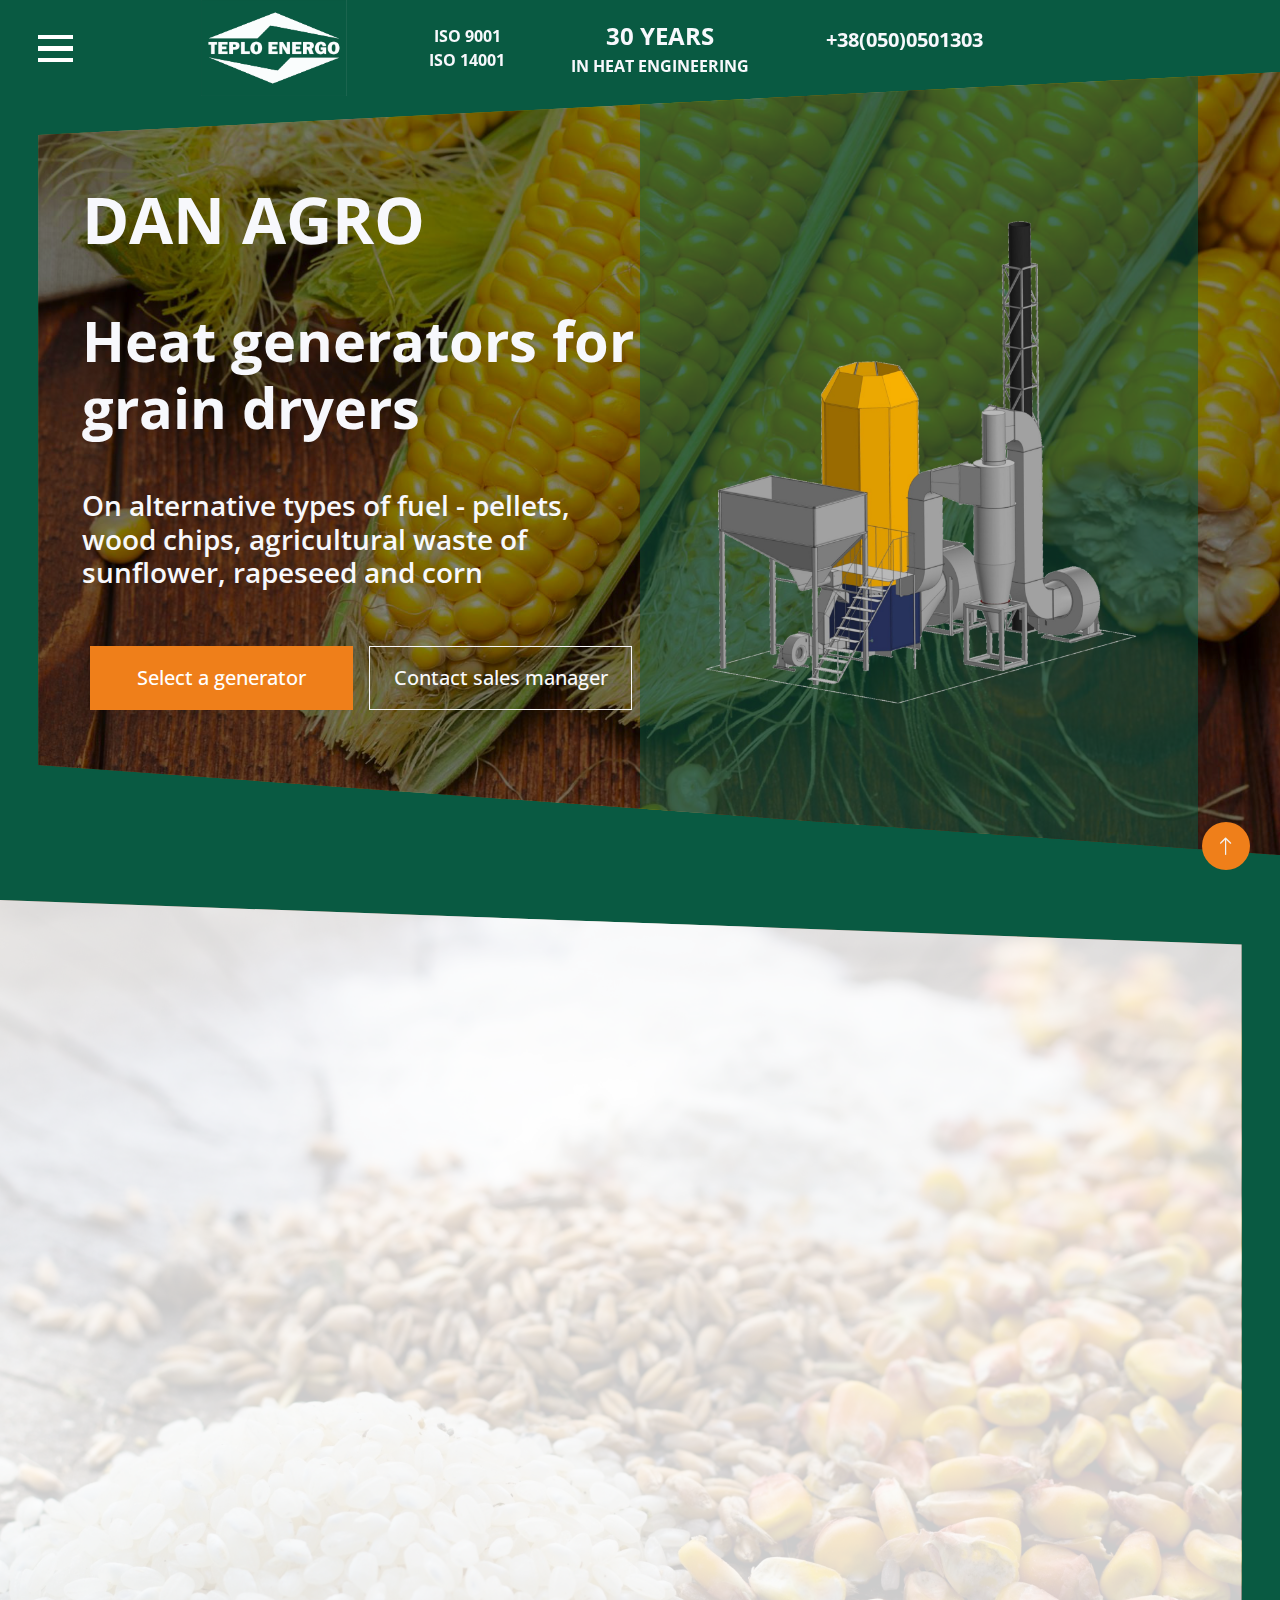
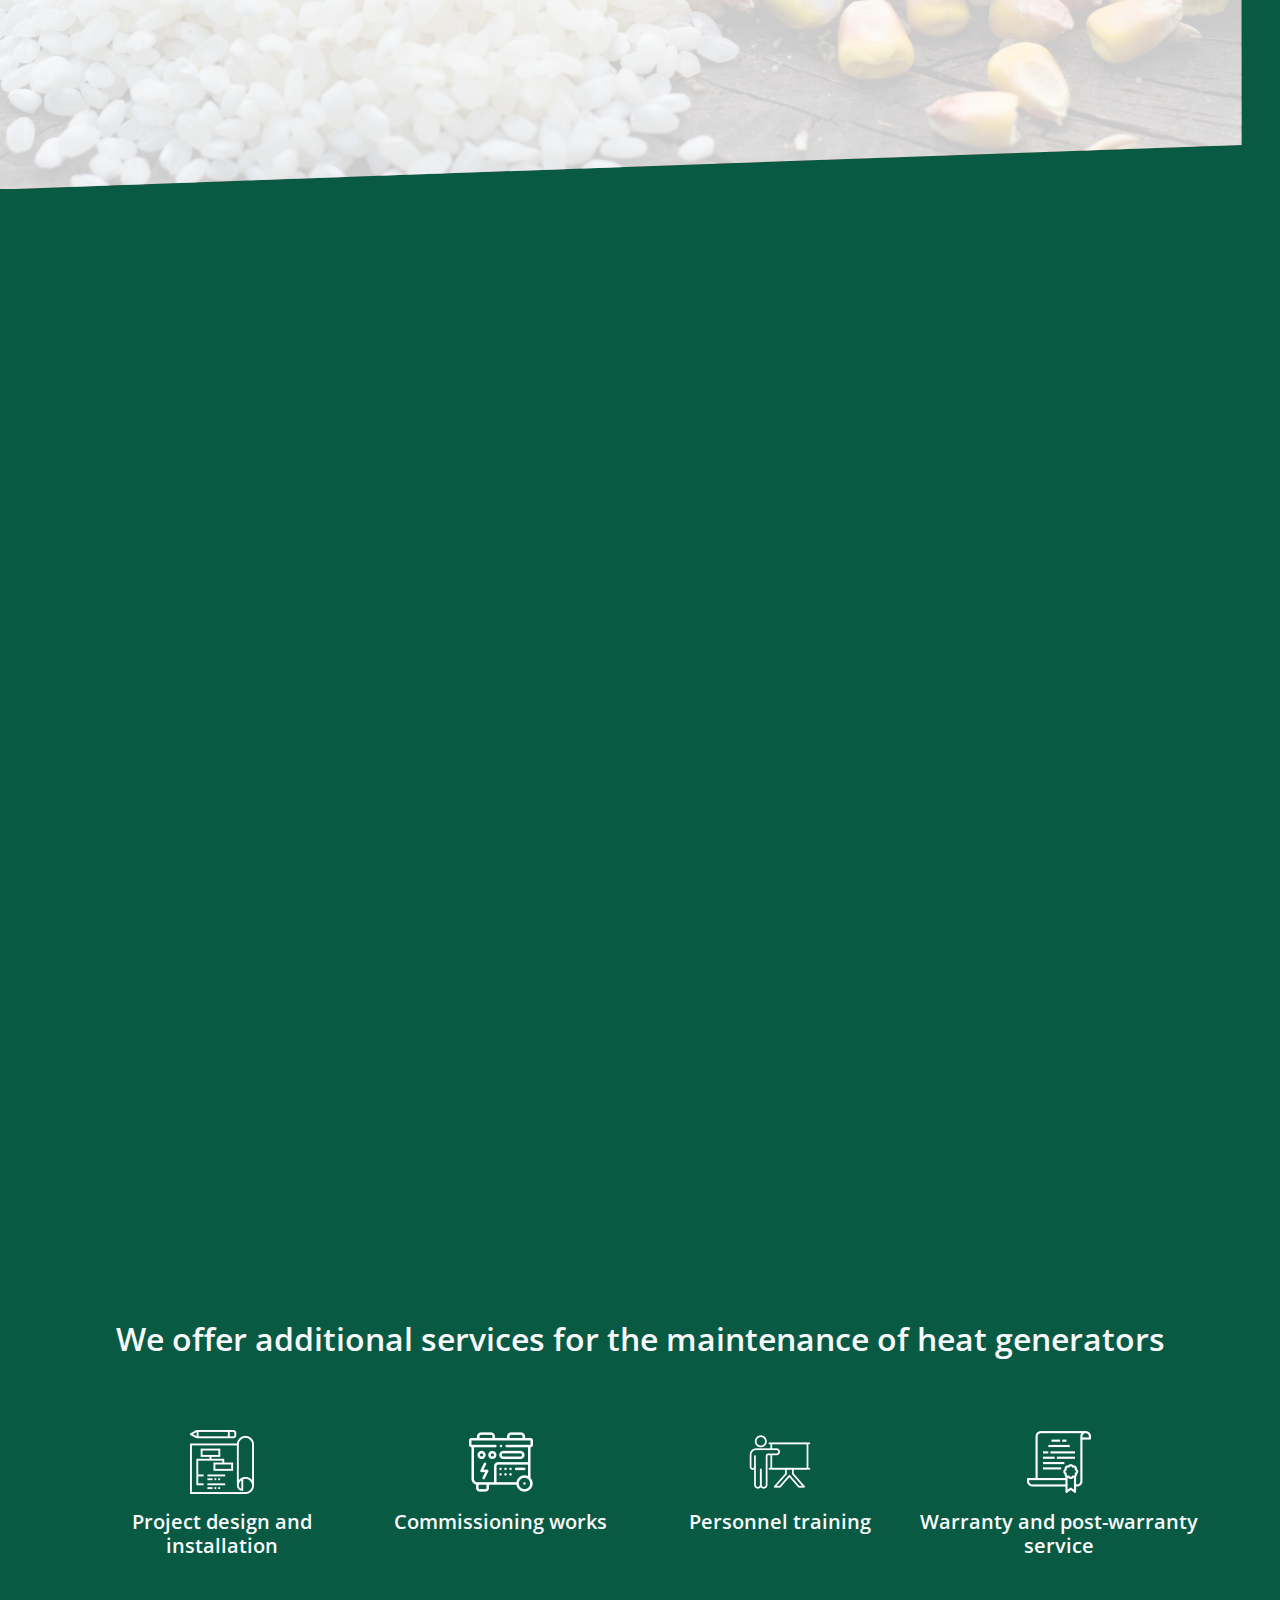
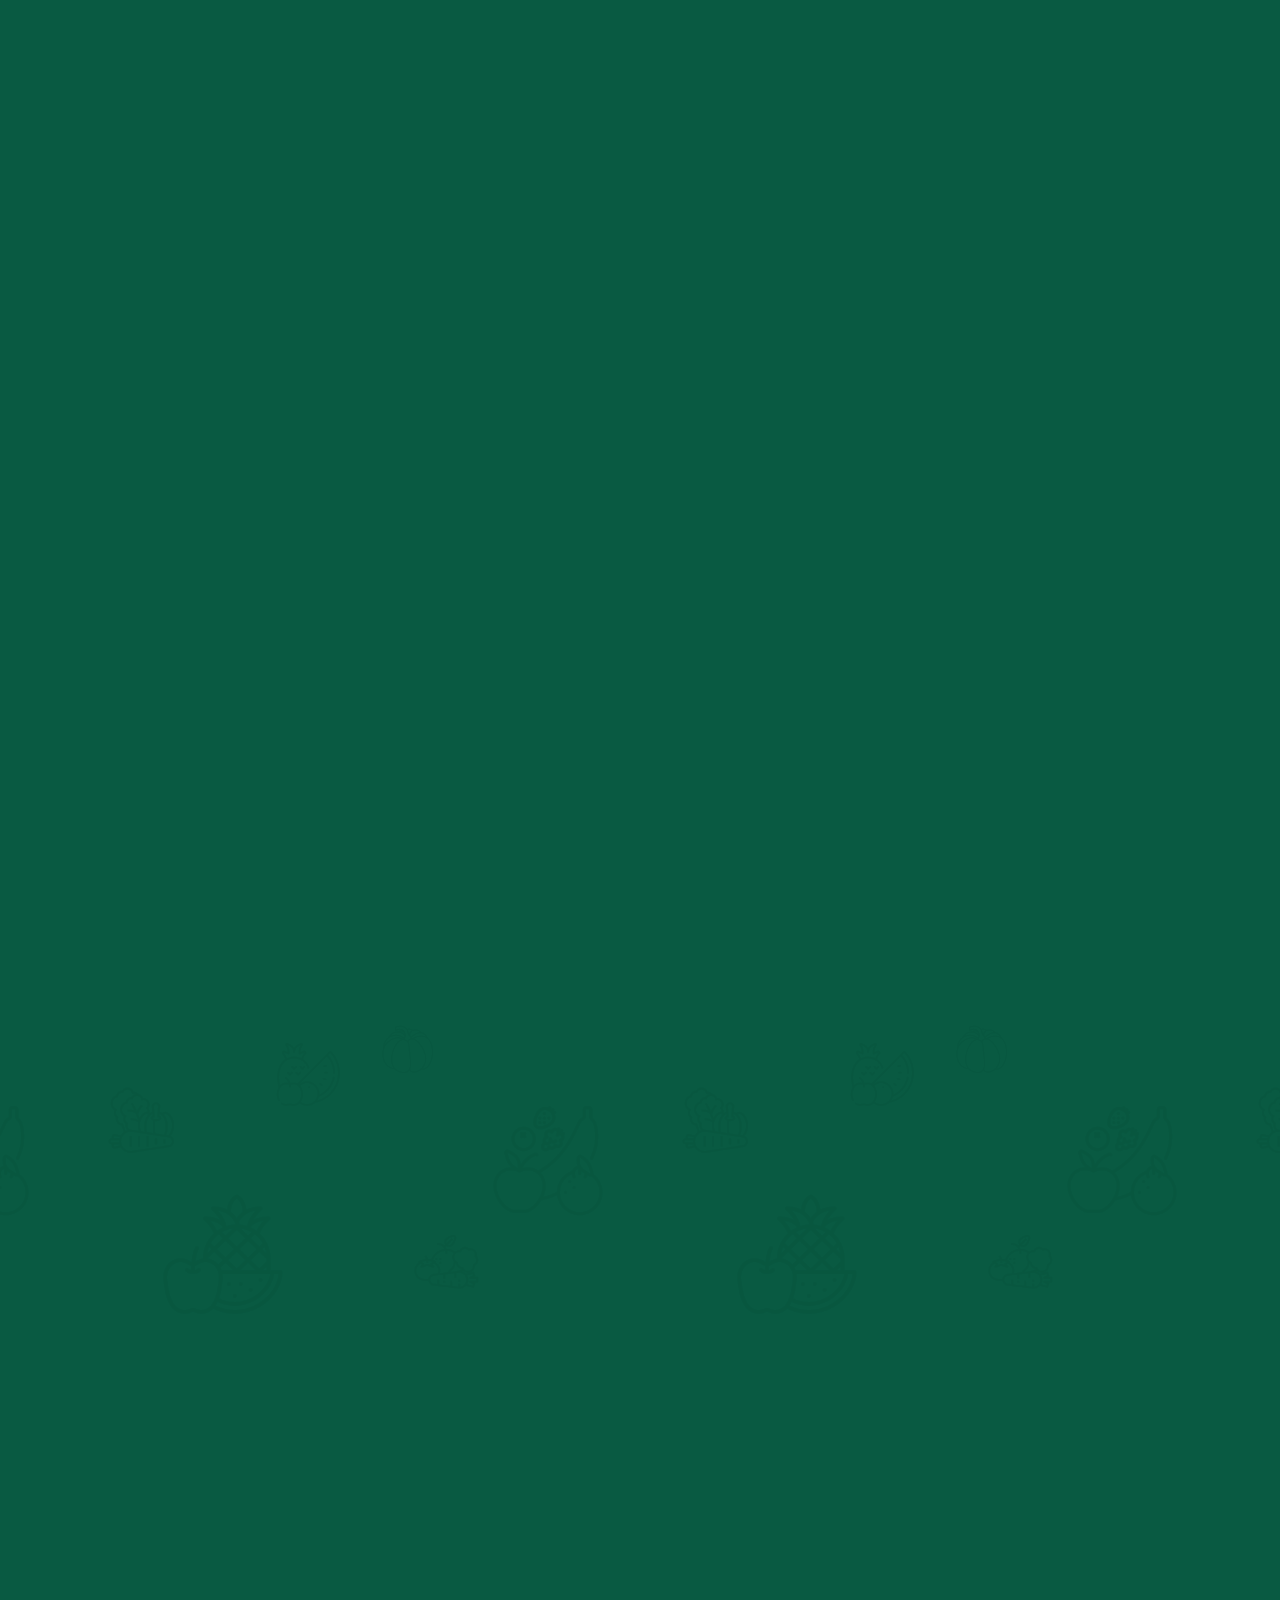
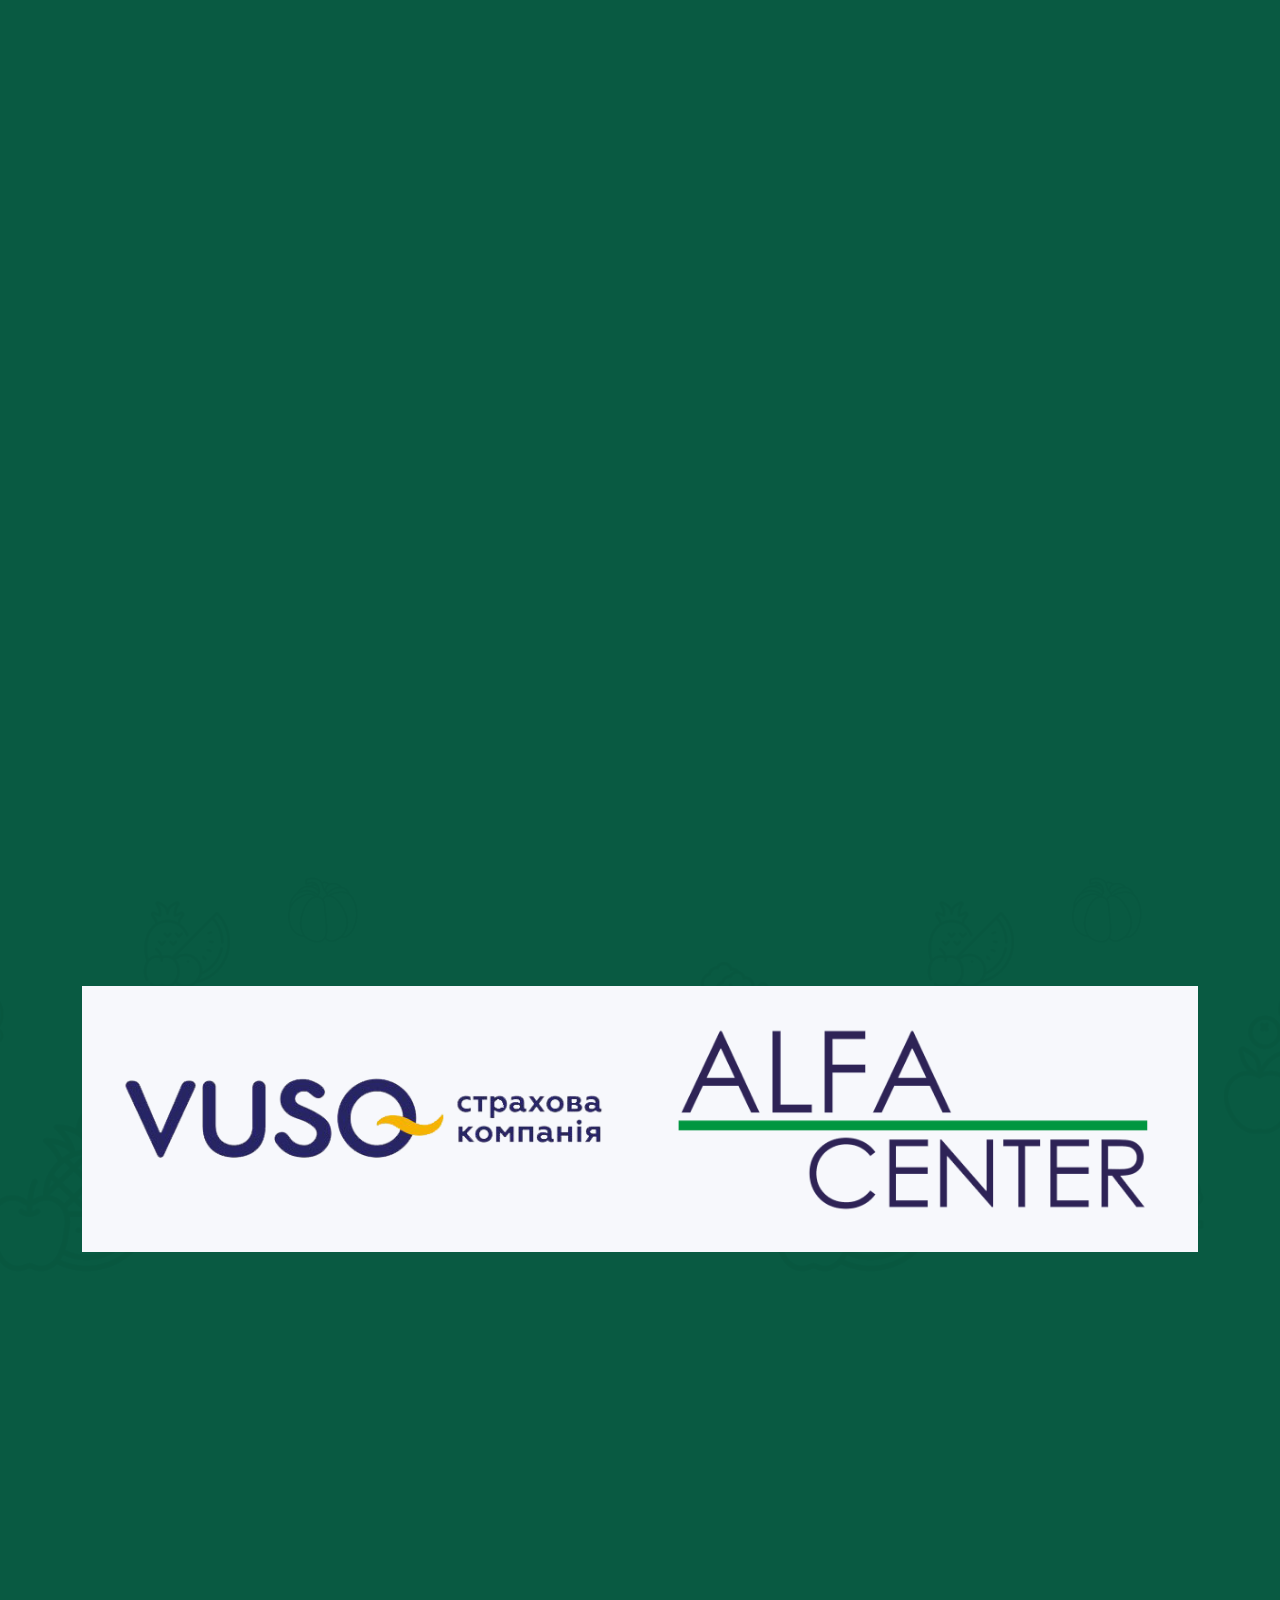
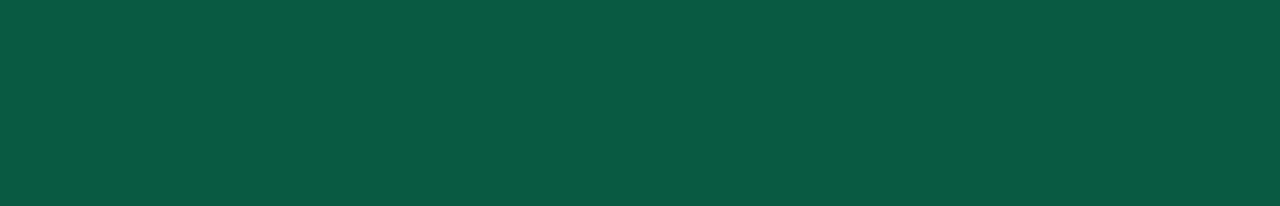
==== commit d2d8c7b2: "languages" ====
--- a/en.html
+++ b/en.html
@@ -139,8 +139,8 @@
                 <a class="" href="./index.html">
                   Українська мова
                 </a>
-                <a class="d-none" href="./ru.html">
-                  Русский язык
+                <a class="" href="./ru.html">
+                  Русский
                 </a>
                 <a class="d-none" href="#">
                   Deutsche Sprache
@@ -189,7 +189,7 @@
           <div
             class="d-none d-lg-block col-lg-2 nav-text text-light fw-bold fs-6 text-center"
           >
-            <span class="fs-4">28 YEARS</span> <br />IN HEAT ENGINEERING<br />
+            <span class="fs-4">30 YEARS</span> <br />IN HEAT ENGINEERING<br />
           </div>
 
           <!--Second col-4-->
@@ -2965,7 +2965,7 @@
             <div class="row g-5 align-items-center">
               <div class="col-12 wow fadeIn" data-wow-delay="1.1s">
                 <div class="position-relative overflow-hidden p-5 pe-0">
-                  <img class="img-fluid w-100" src="./img/generator3_ru.png" />
+                  <img class="img-fluid w-100" src="./img/generator3_en.jpg" />
                 </div>
               </div>
             </div>
@@ -3019,14 +3019,11 @@
           <h2 class="mb-3 text-light">Our partners</h2>
         </div>
         <div class="row bg-light align-items-center justify-content-around">
-          <div class="col-12 col-md-4 text-center">
+          <div class="col-12 col-md-6 text-center">
             <img class="img-fluid w-100" src="./img/partner1.png" alt="" />
           </div>
-          <div class="col-12 col-md-4 text-center">
+          <div class="col-12 col-md-6 text-center">
             <img class="img-fluid w-100" src="./img/partner2.png" alt="" />
-          </div>
-          <div class="col-12 col-md-4 text-center">
-            <img class="img-fluid w-50" src="./img/partner3.png" alt="" />
           </div>
         </div>
       </div>
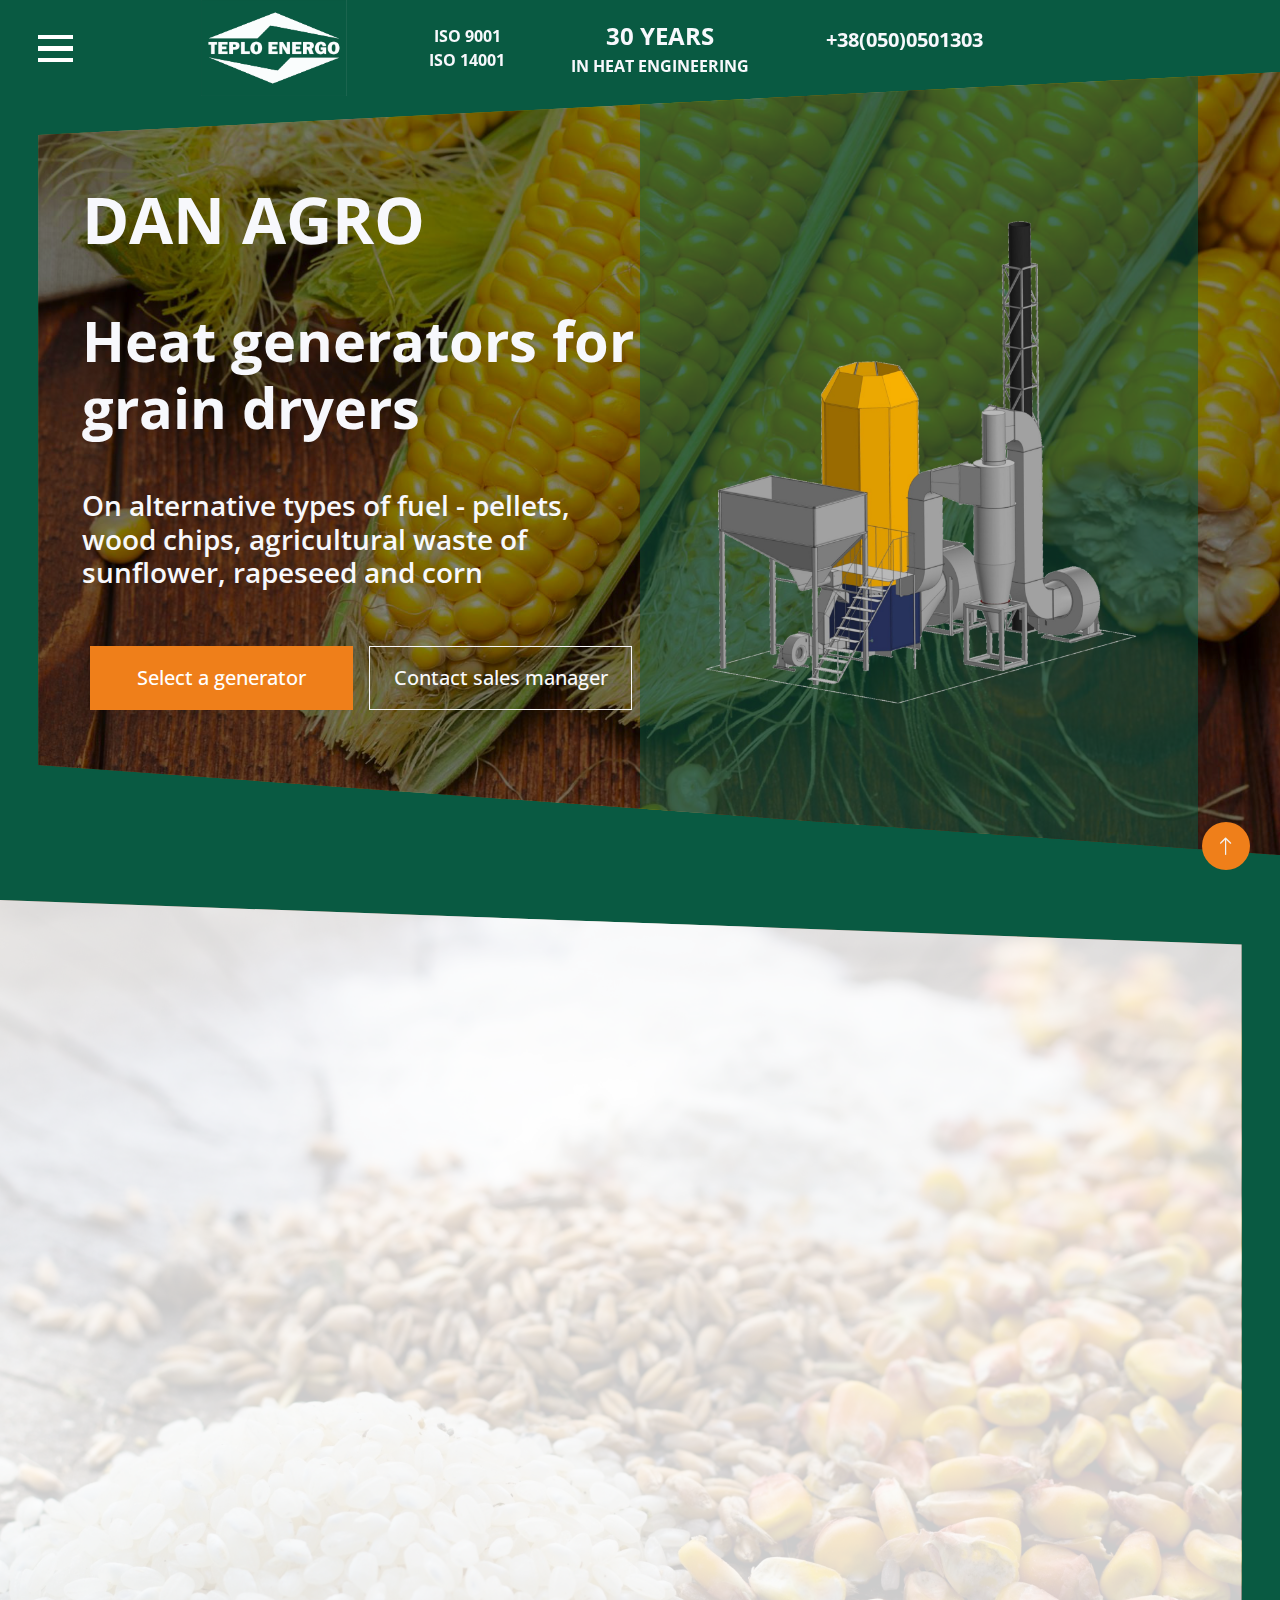
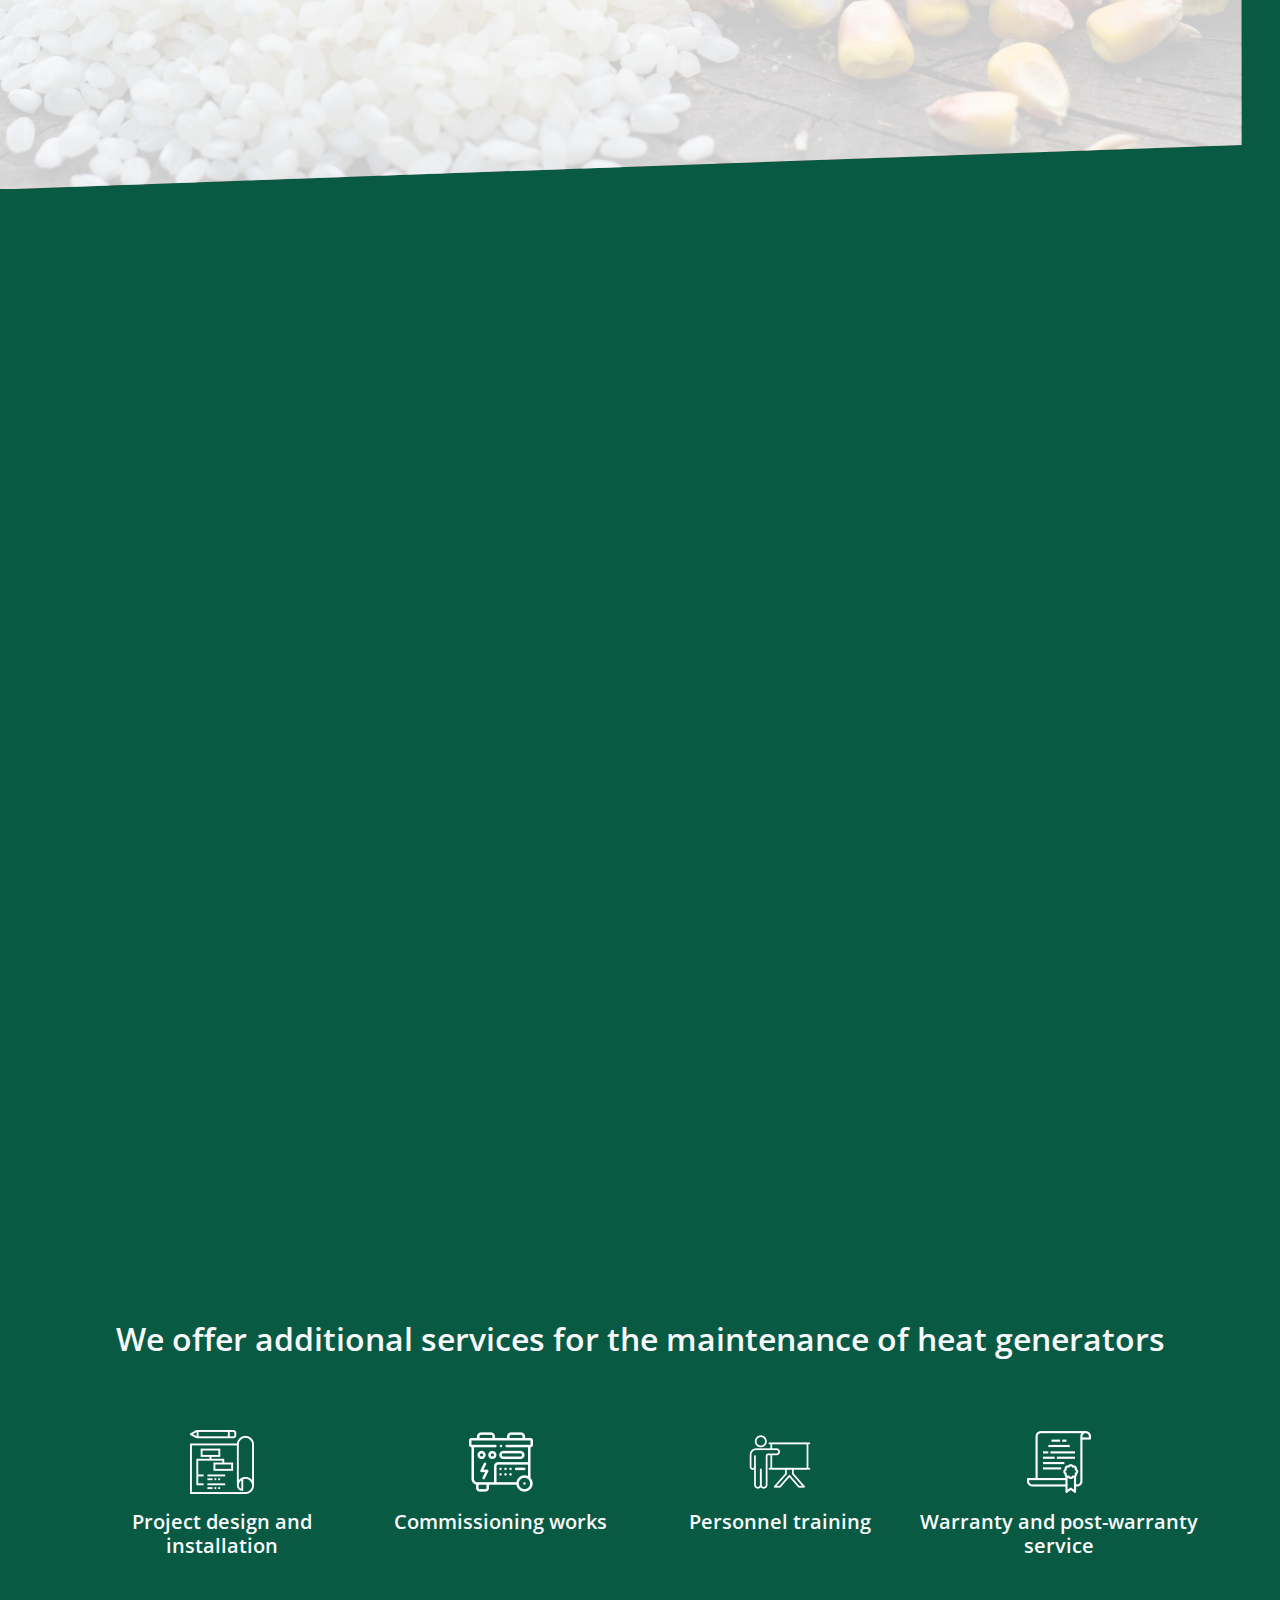
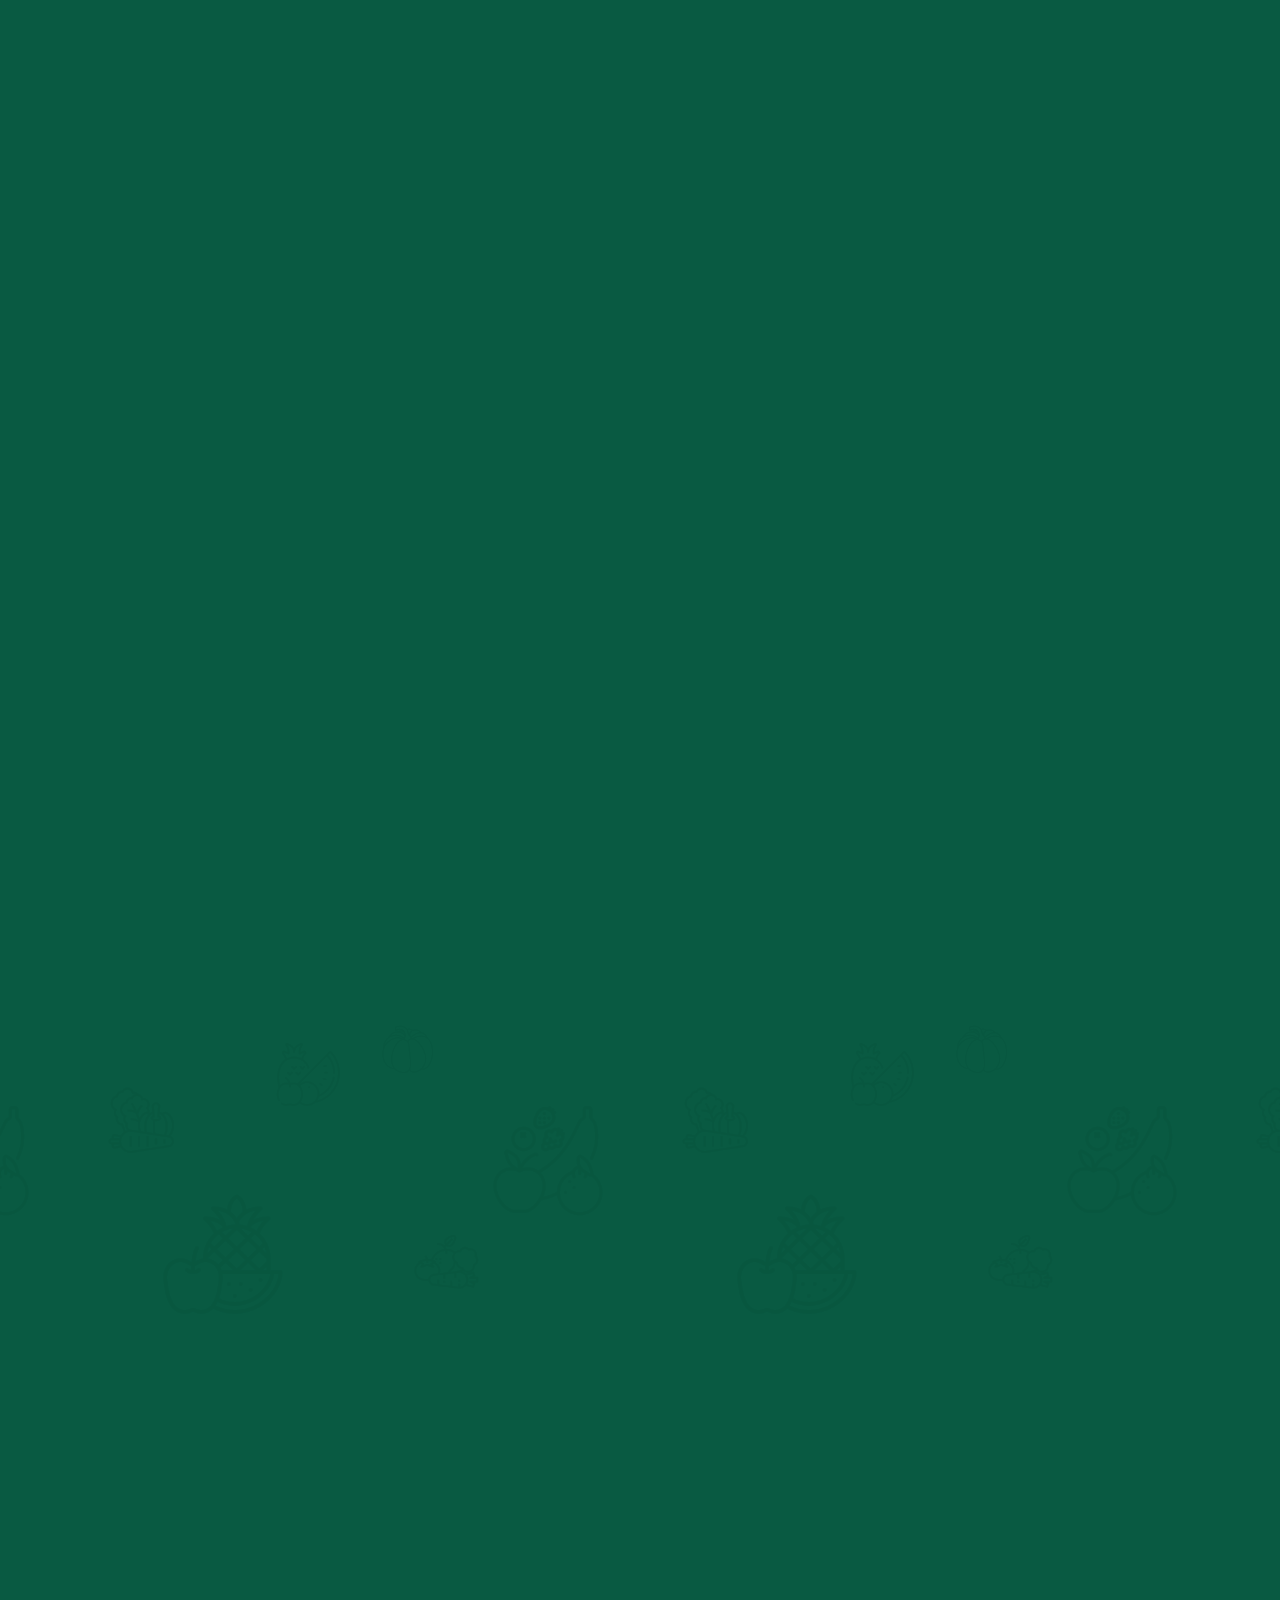
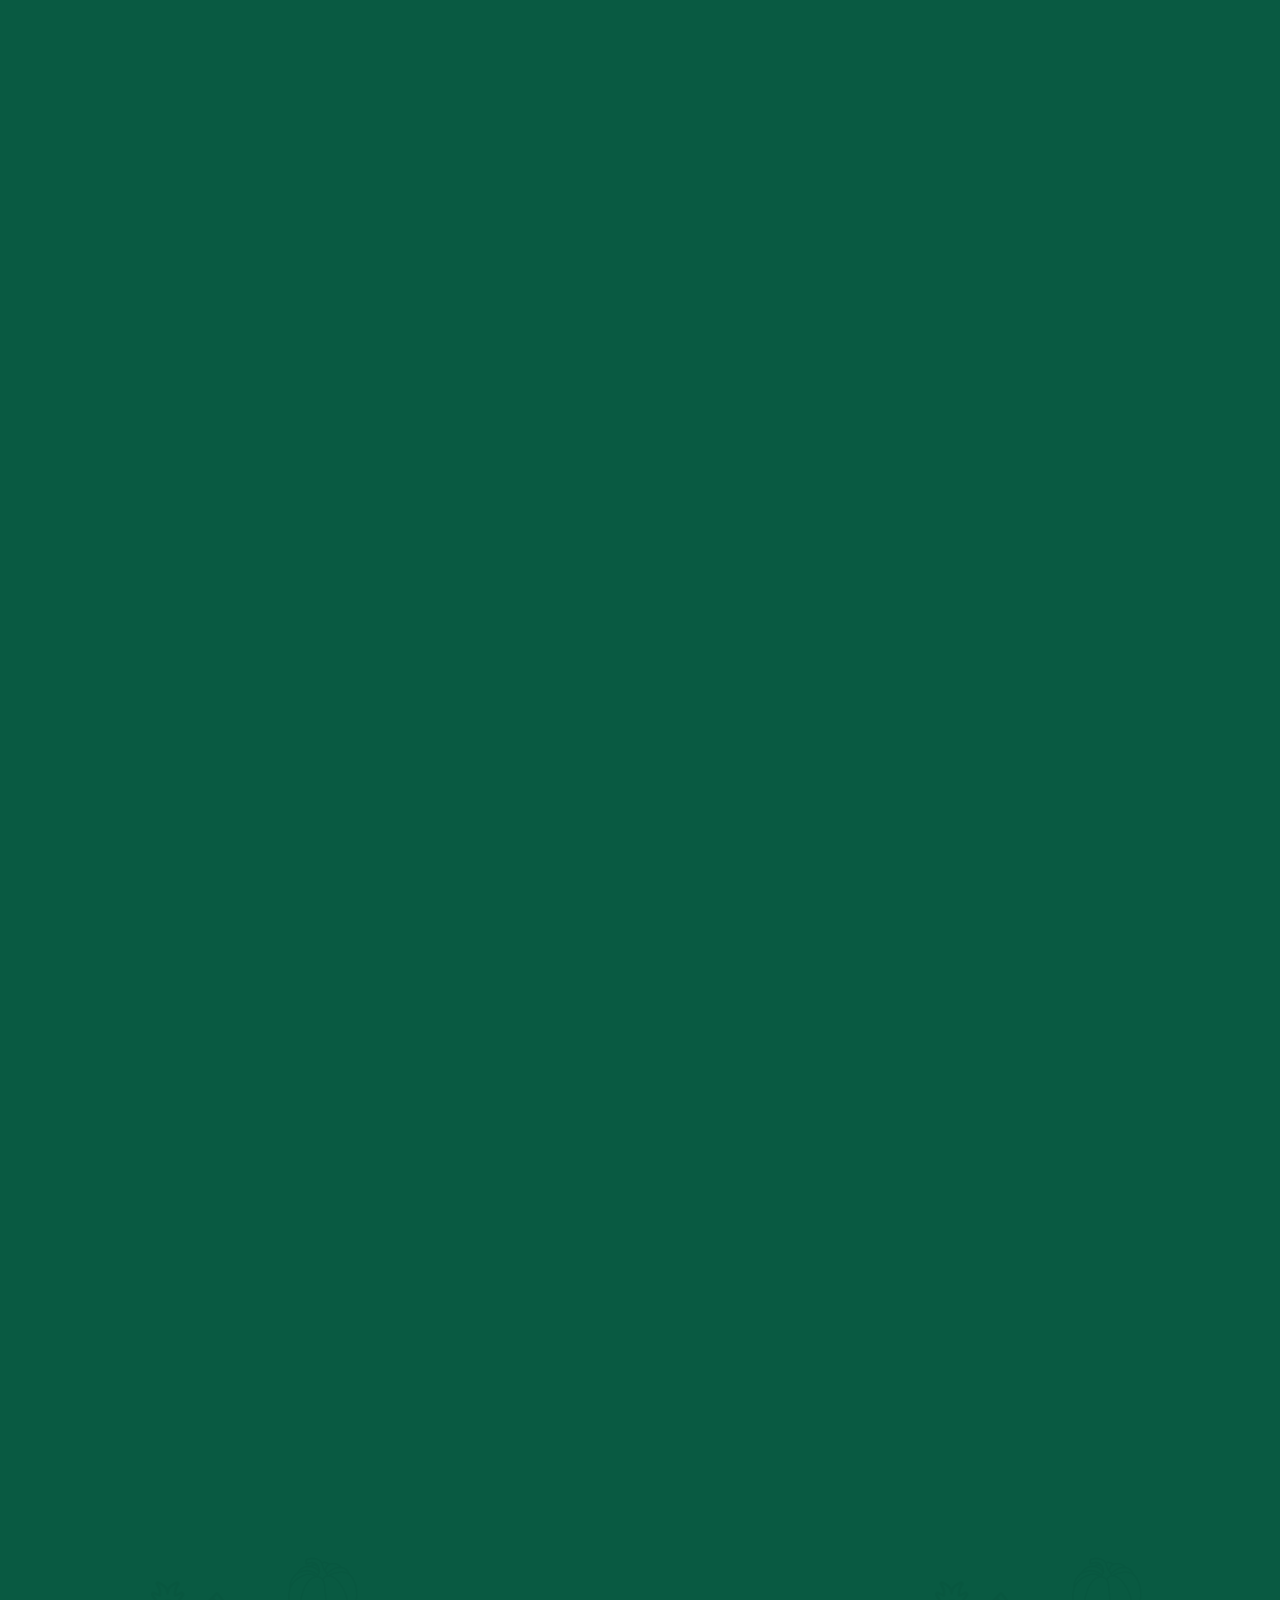
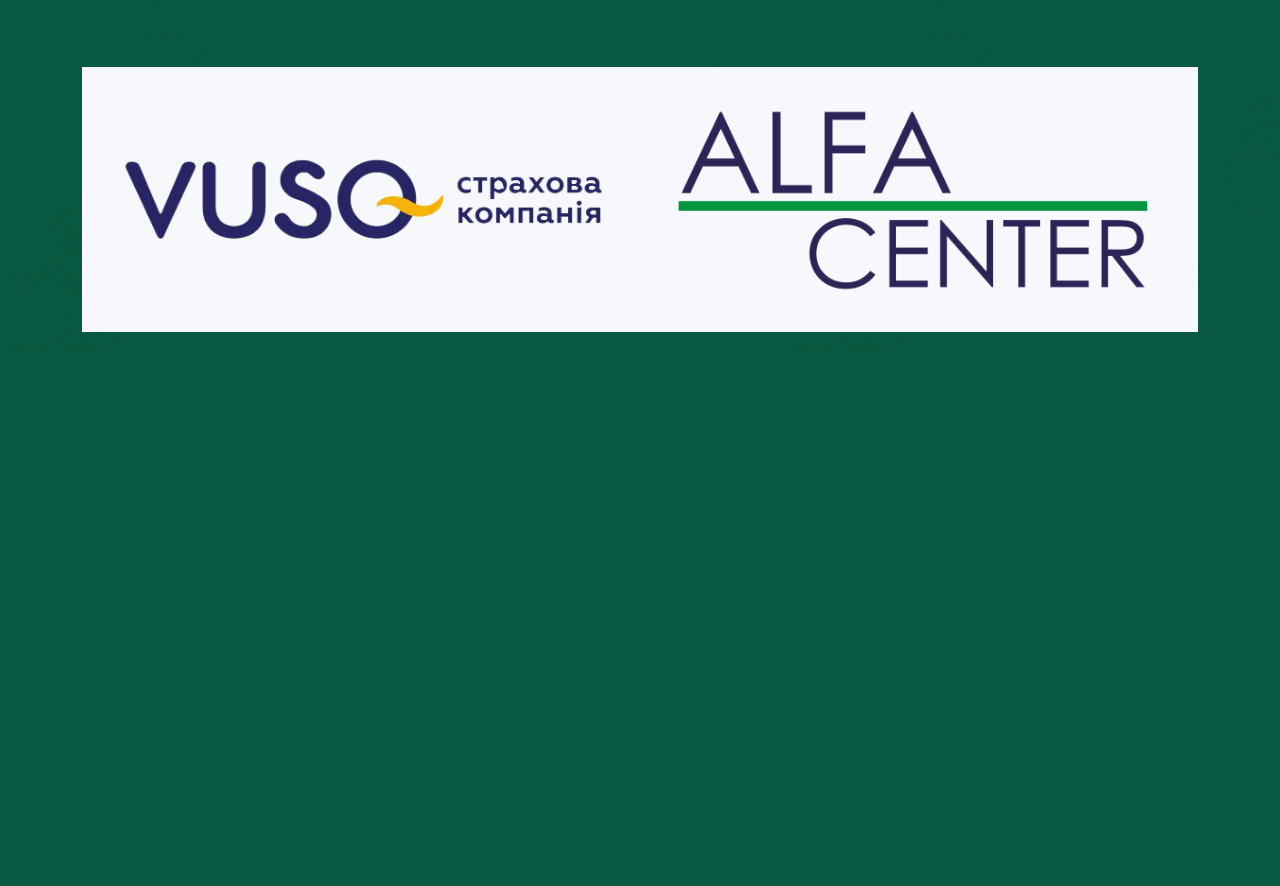
==== commit 0c5727a5: "transparent image added" ====
--- a/en.html
+++ b/en.html
@@ -2965,7 +2965,7 @@
             <div class="row g-5 align-items-center">
               <div class="col-12 wow fadeIn" data-wow-delay="1.1s">
                 <div class="position-relative overflow-hidden p-5 pe-0">
-                  <img class="img-fluid w-100" src="./img/generator3_en.jpg" />
+                  <img class="img-fluid w-100" src="./img/generator3_en.png" />
                 </div>
               </div>
             </div>
